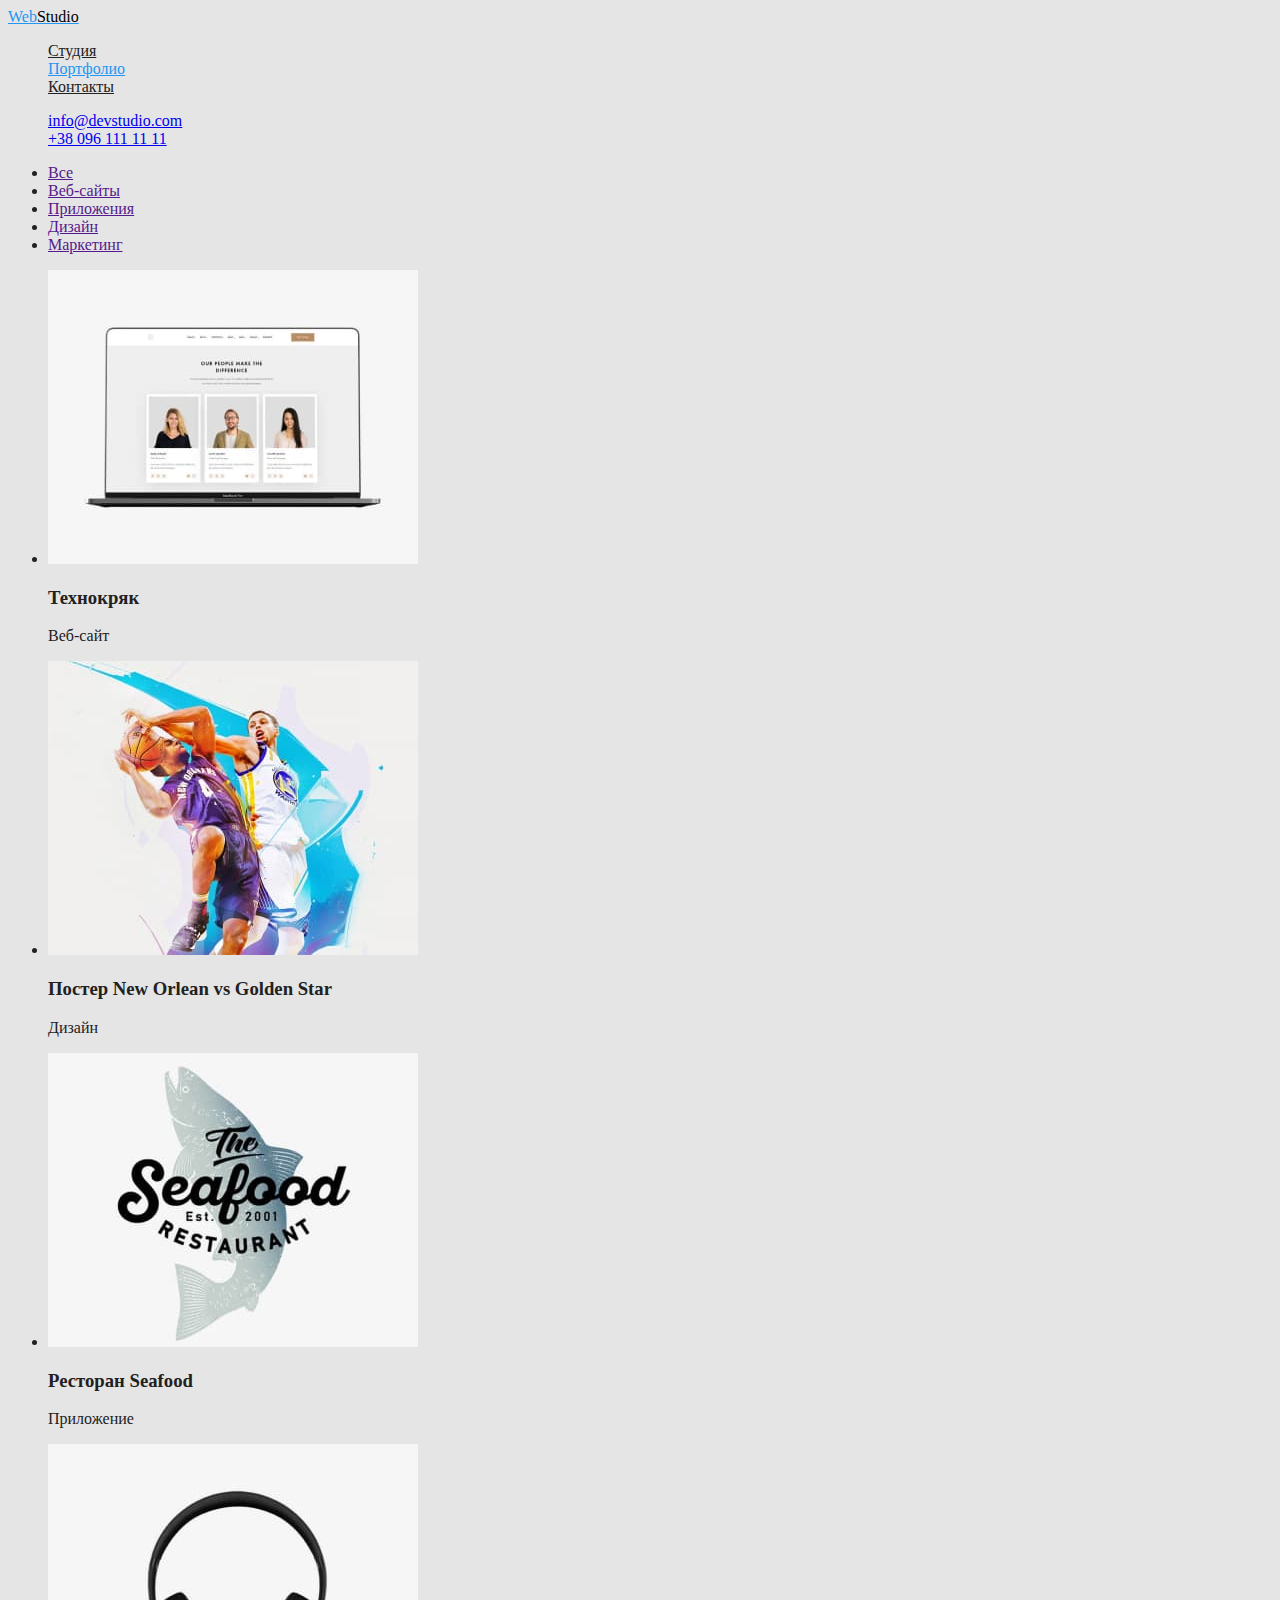
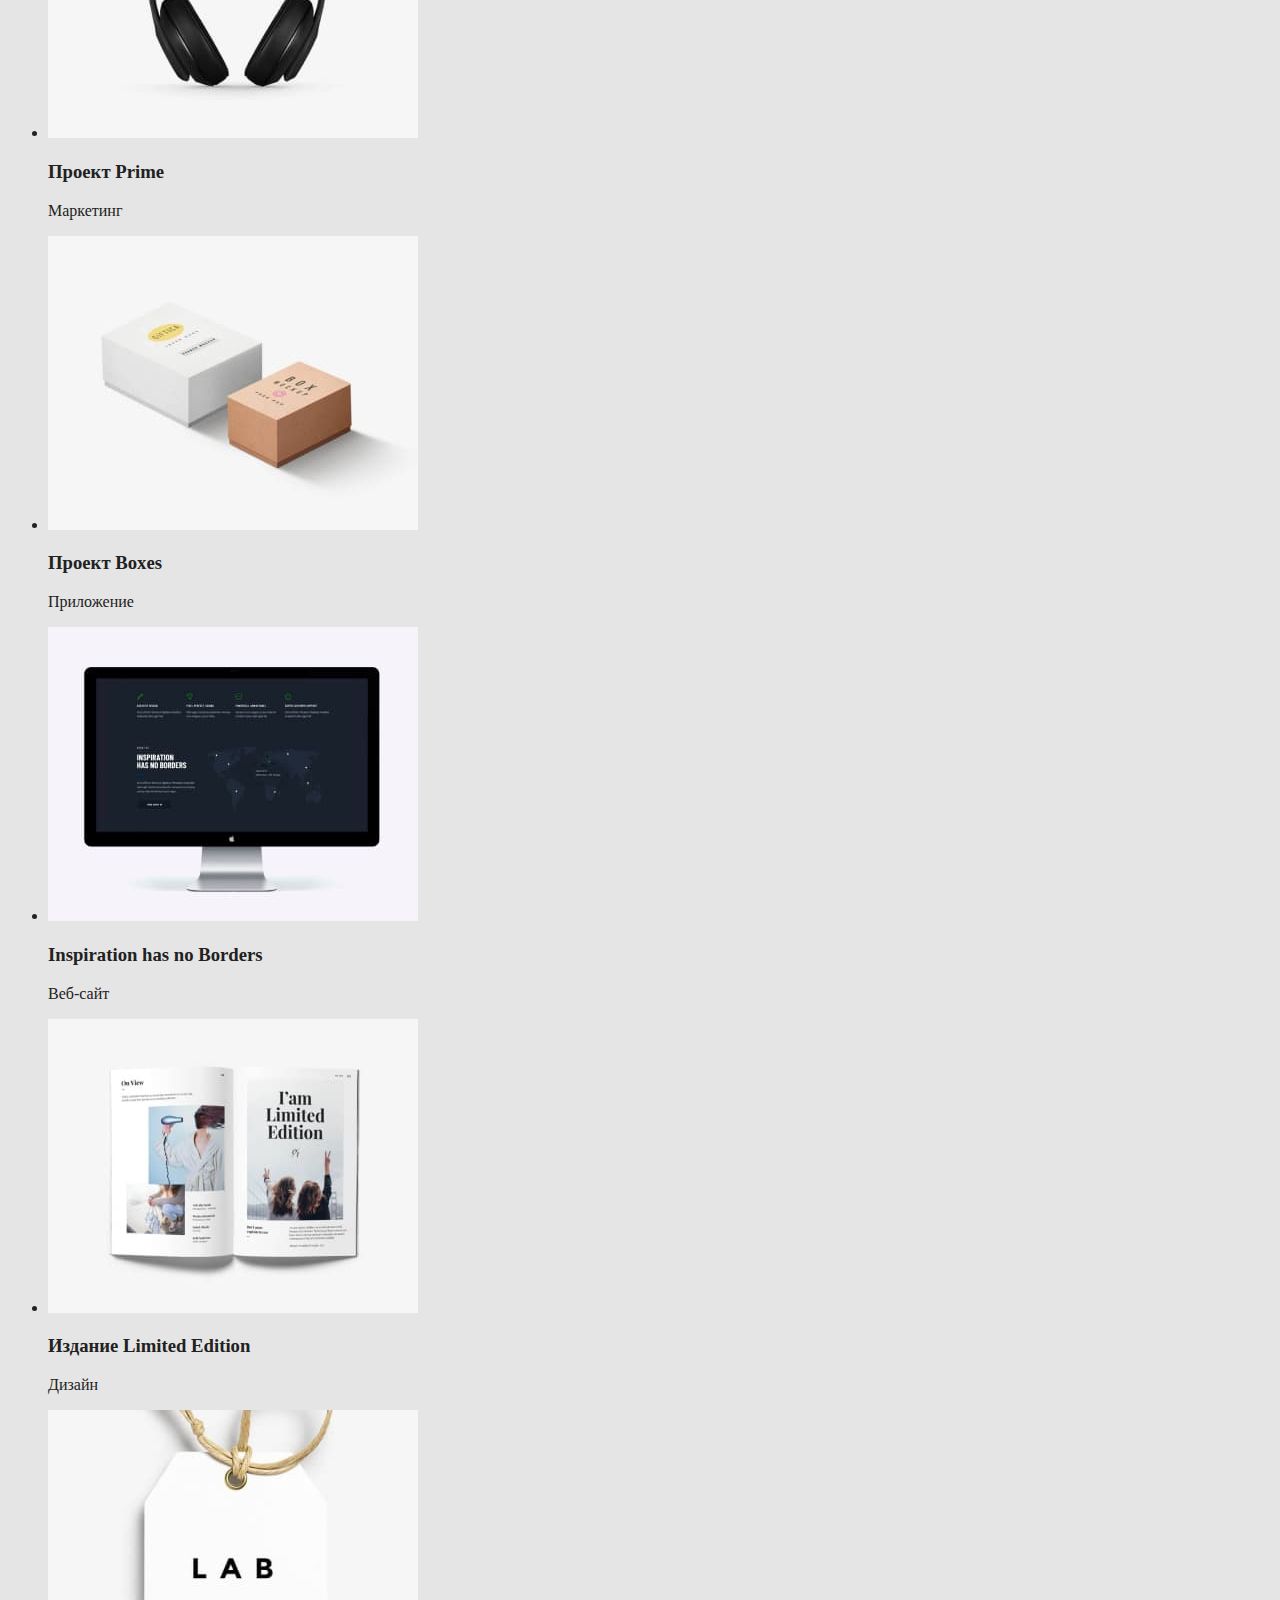
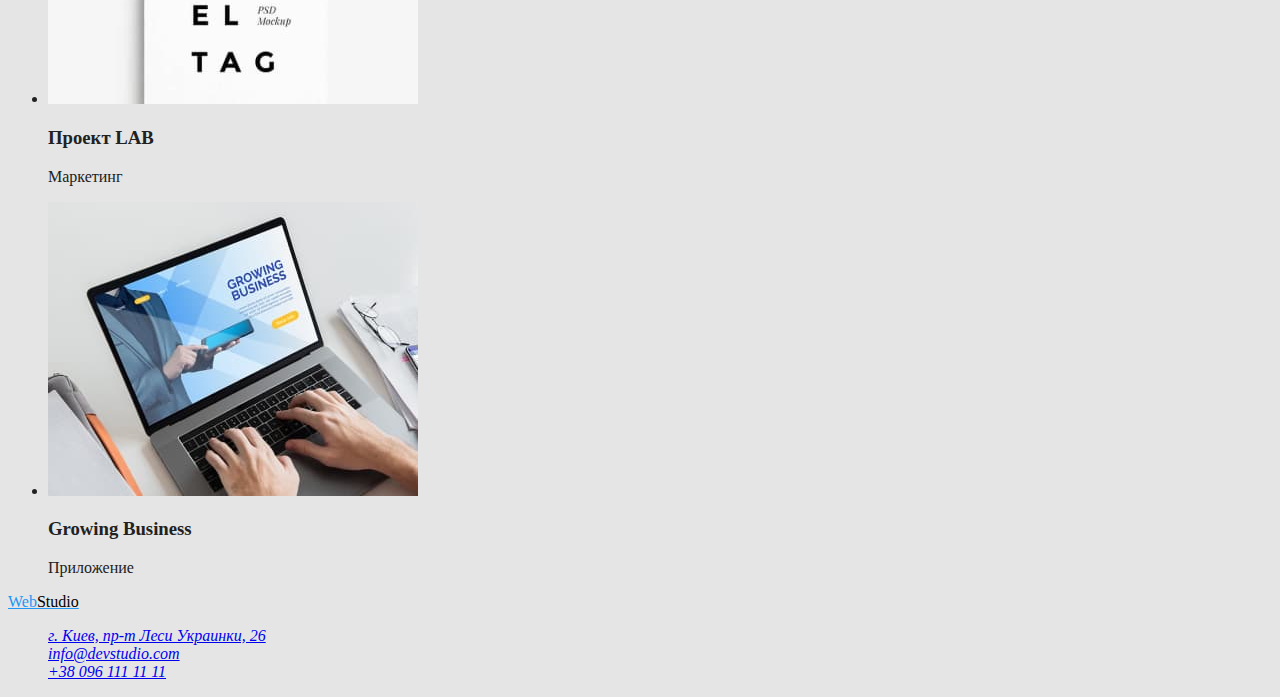
==== portfolio.html @ 85e76478 "Добавляет страницу портфолио и стили" ====
<!DOCTYPE html>
<html lang="ru">
<head>
    <meta charset="UTF-8">
    <meta http-equiv="X-UA-Compatible" content="IE=edge">
    <meta name="viewport" content="width=device-width, initial-scale=1.0">
    <title>Portfolio</title>
    <link rel="stylesheet" href="./css/styles.css">
</head>
<body>
    <!--header-->
    <header>
        <nav>
            <a class="logo" href="">Web<span class="logo-part">Studio</span></a>
            <ul class="site-nav list">
                <li><a href="./index.html" class="link">Студия</a></li>
                <li><a href="" class="link current">Портфолио</a></li>
                <li><a href="" class="link">Контакты</a></li>
            </ul>
        </nav>
        <ul class="auth-nav list">
            <li><a href="mailto:info@devstudio.com">info@devstudio.com</a></li>
            <li><a href="tel:+380961111111">+38 096 111 11 11</a></li>
        </ul>
    </header>
    <main>
<!-- filtres -->
<ul>
    <li><a href="">Все</a></li>
    <li><a href="">Веб-сайты</a></li>
    <li><a href="">Приложения</a></li>
    <li><a href="">Дизайн</a></li>
    <li><a href="">Маркетинг</a></li>
</ul>
<!-- Projects -->
<ul>
    <li>
        <img src="./images/texnokryak.jpg" alt="" width="370">
        <h3>Технокряк</h3>
        <p lang="en">Веб-сайт</p></li>
    <li>
        <img src="./images/poster_new_orlean.jpg" alt="" width="370">
        <h3>Постер New Orlean vs Golden Star</h3>
        <p lang="en">Дизайн</p>
    </li>
    <li>
        <img src="./images/restourant_seafood.jpg" alt="" width="370">
        <h3>Ресторан Seafood</h3>
        <p lang="en">Приложение</p>
    </li>
    <li>
        <img src="./images/prime.jpg" alt="" width="370">
        <h3>Проект Prime</h3>
        <p lang="en">Маркетинг</p>
    </li>
    <li>
        <img src="./images/boxes.jpg" alt="" width="370">
        <h3>Проект Boxes</h3>
        <p lang="en">Приложение</p>
    </li>
    <li>
        <img src="./images/Inspiration_has_no_borders.jpg" alt="" width="370">
        <h3>Inspiration has no Borders</h3>
        <p lang="en">Веб-сайт</p>
    </li>
    <li>
        <img src="./images/limited_edition.jpg" alt="" width="370">
        <h3>Издание Limited Edition</h3>
        <p lang="en">Дизайн</p>
    </li>
    <li>
        <img src="./images/lab.jpg" alt="" width="370">
        <h3>Проект LAB</h3>
        <p lang="en">Маркетинг</p>
    </li>
    <li>
        <img src="./images/growing_business.jpg" alt="" width="370">
        <h3>Growing Business</h3>
        <p lang="en">Приложение</p>
    </li>
</ul>
    </main>
    <!--footer-->
    <footer>
        <a class="logo" href="">Web<span class="logo-part">Studio</span></a>
        <address>
            <ul class="list">
                <li><a
                        href="https://www.google.com/maps/d/u/0/viewer?msa=0&mid=10uSM3H-mIU3GznYo2szRIEphczw&ll=50.42732700000004%2C30.538092&z=17">г.
                        Киев, пр-т Леси Украинки, 26</a></li>
                <li><a href="mailto:info@devstudio.com">info@devstudio.com</a></li>
                <li><a href="tel:+380961111111">+38 096 111 11 11</a></li>
            </ul>
        </address>
    </footer>
</body>
</html>
---- css/styles.css ----
:root {
  --primary-text-color: #212121;
  --title-text-color: #757575;
  --accent-color: #2196f3;
}
body {
  background-color: #e5e5e5;
  color: #212121;
}
.list {
  list-style: none;
}
/* header*/
.logo {
  color: var(--accent-color);
}
.logo-part {
  color: #000000;
}
.site-nav .link {
  color: #212121;
}
.site-nav .link:hover,
.site-nav .link:focus {
  color: var(--accent-color);
}
.site-nav .link.current {
  color: var(--accent-color);
}
.auth-nav {
  color: #757575;
}
/* hero */
.hero {
  background: #2f303a;
}
.hero-title {
  color: #ffffff;
}
/* Section */
.section-title {
  color: #212121;
}
/* features */
.features .title {
  color: #212121;
}
/* what are we doing */

/* our team */

/* footer */
.logo {
  color: var(--accent-color);
}
.logo-part {
  color: #000000;
}

background-color: #2f303a;

color: #f5f4fa;

background: #ffffff;
background: #757575;
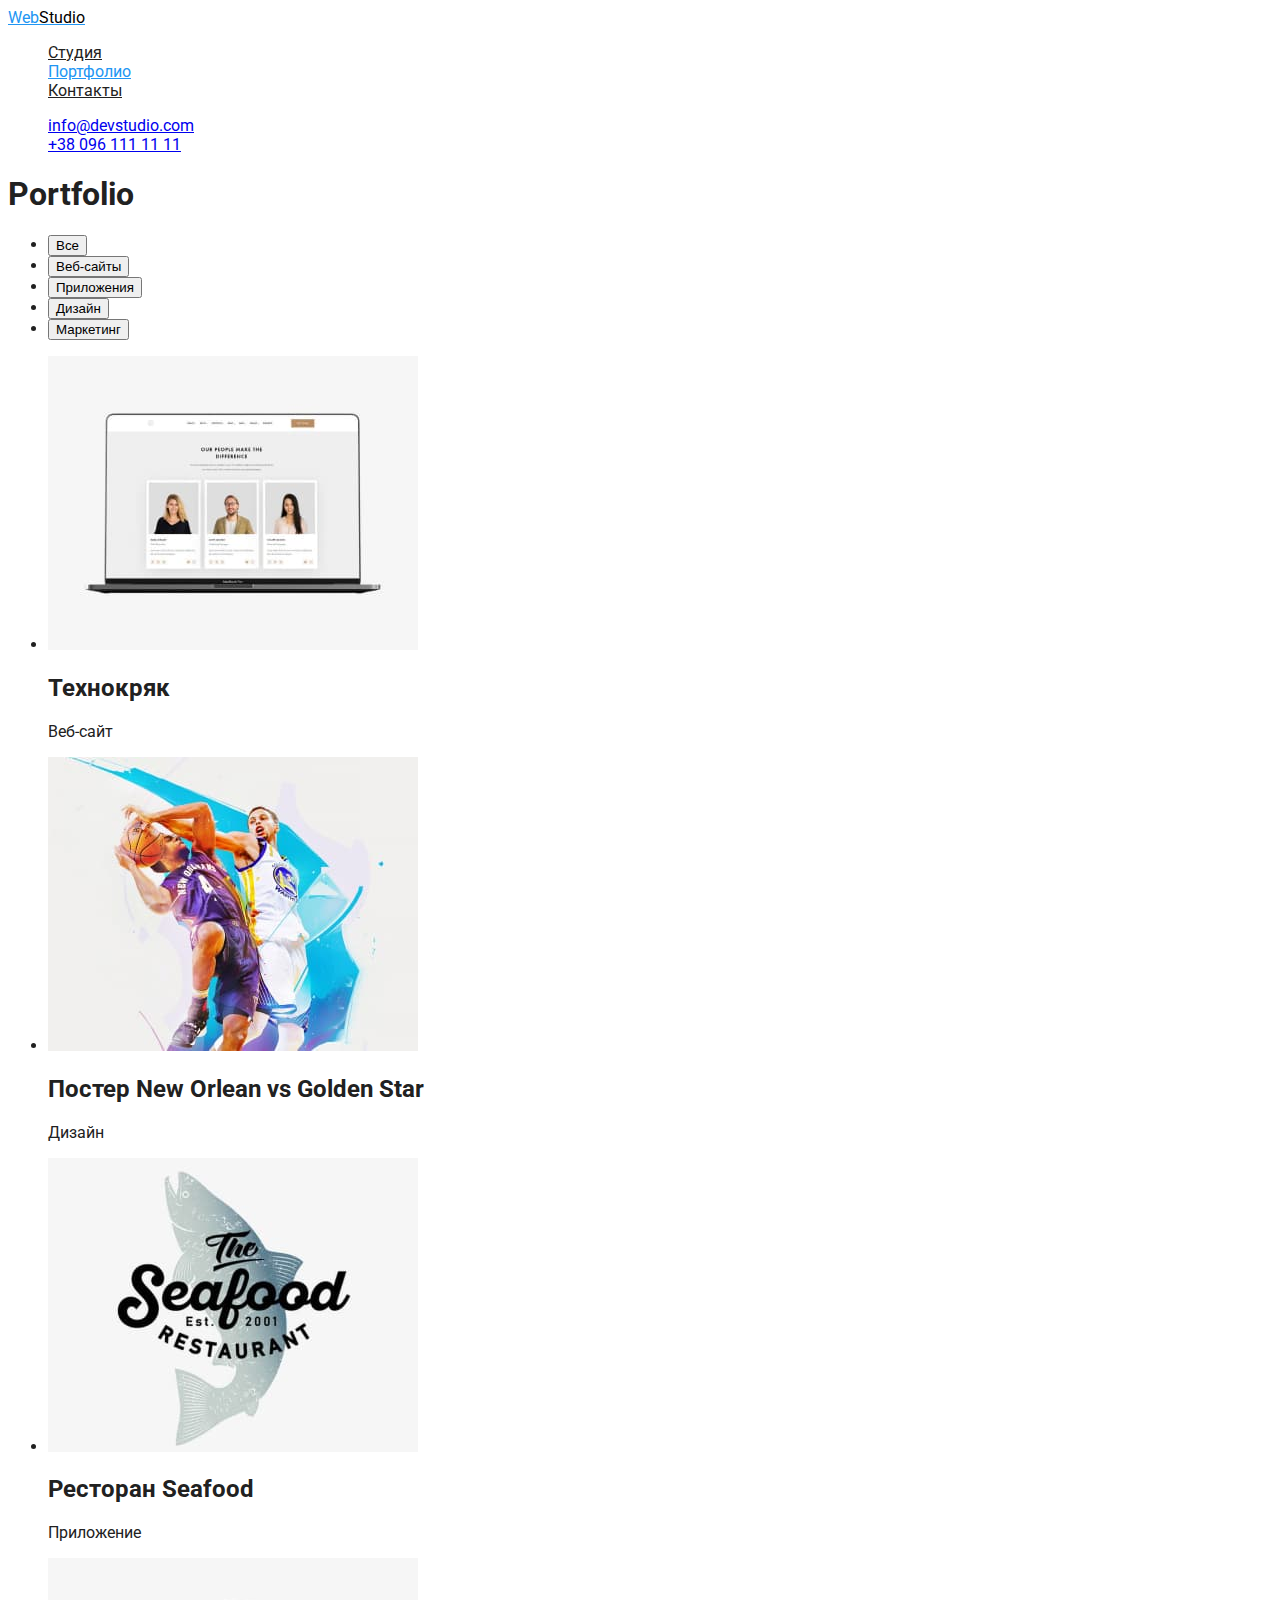
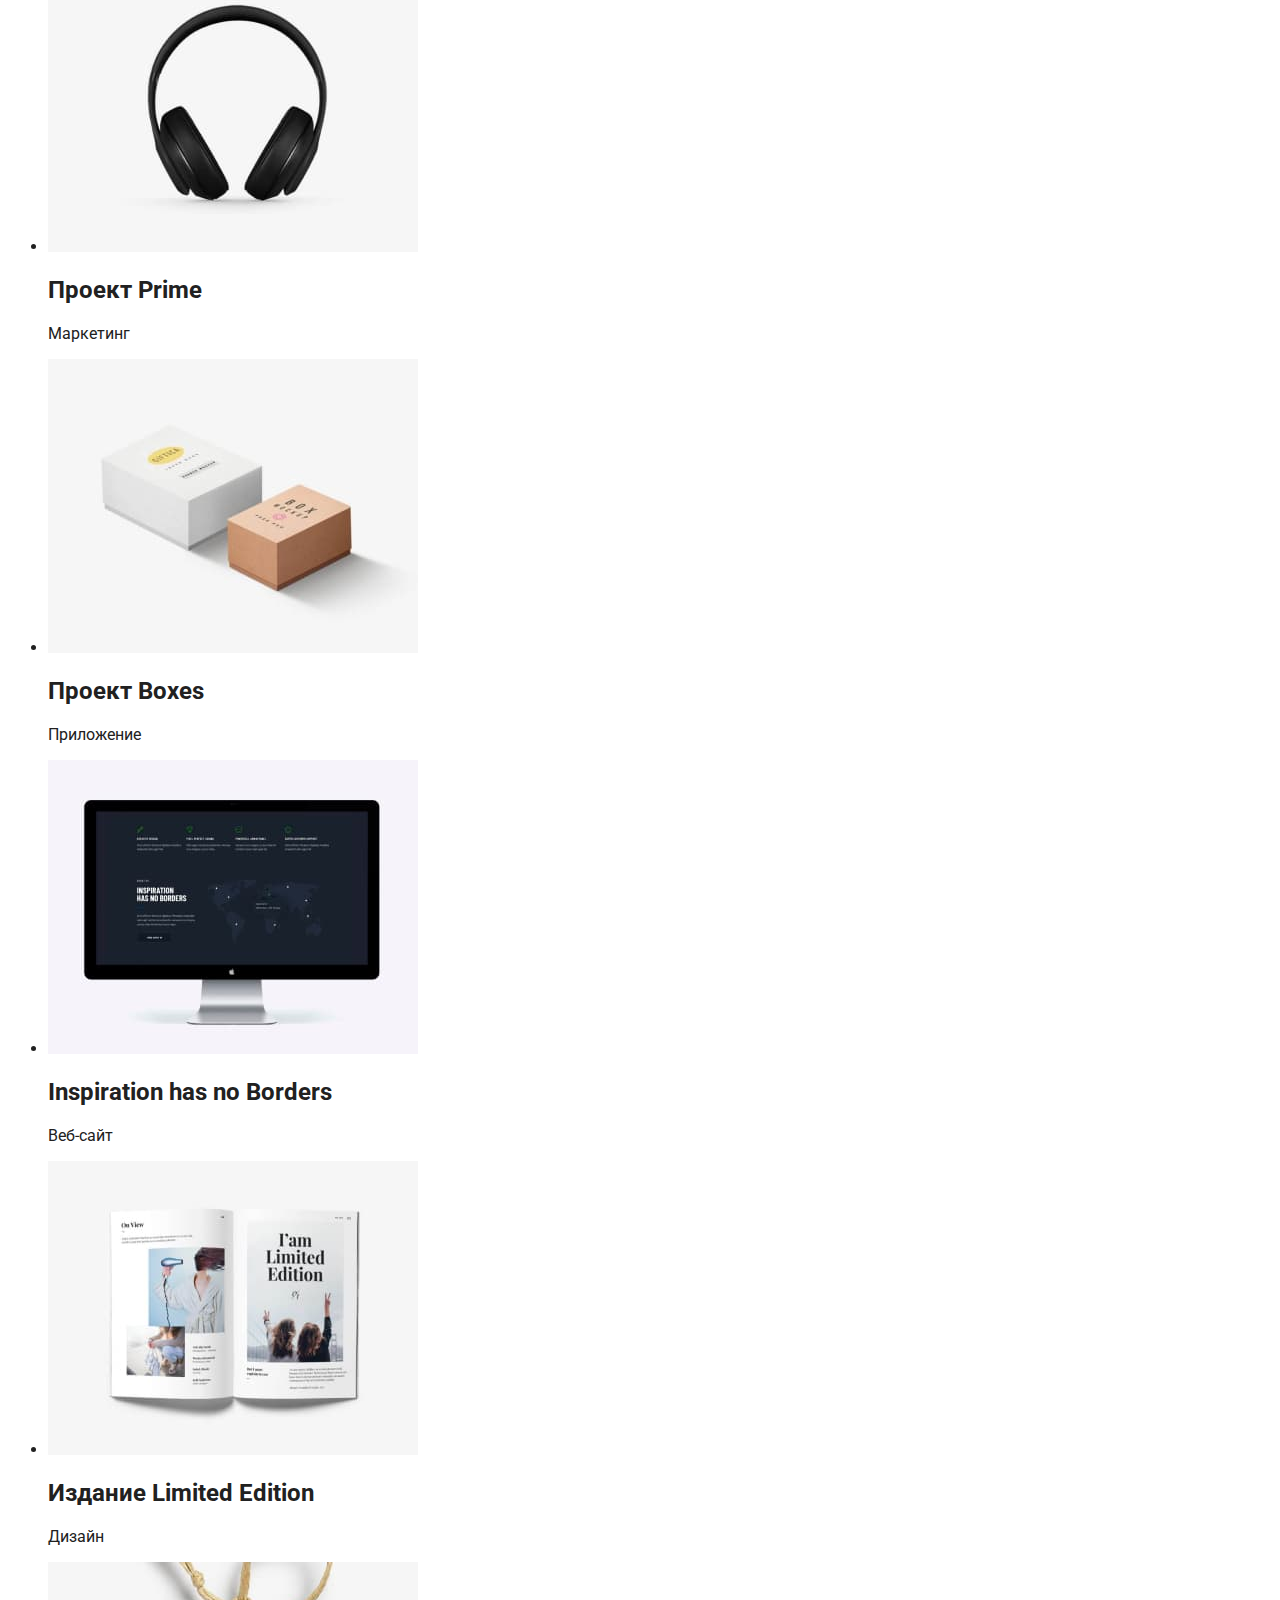
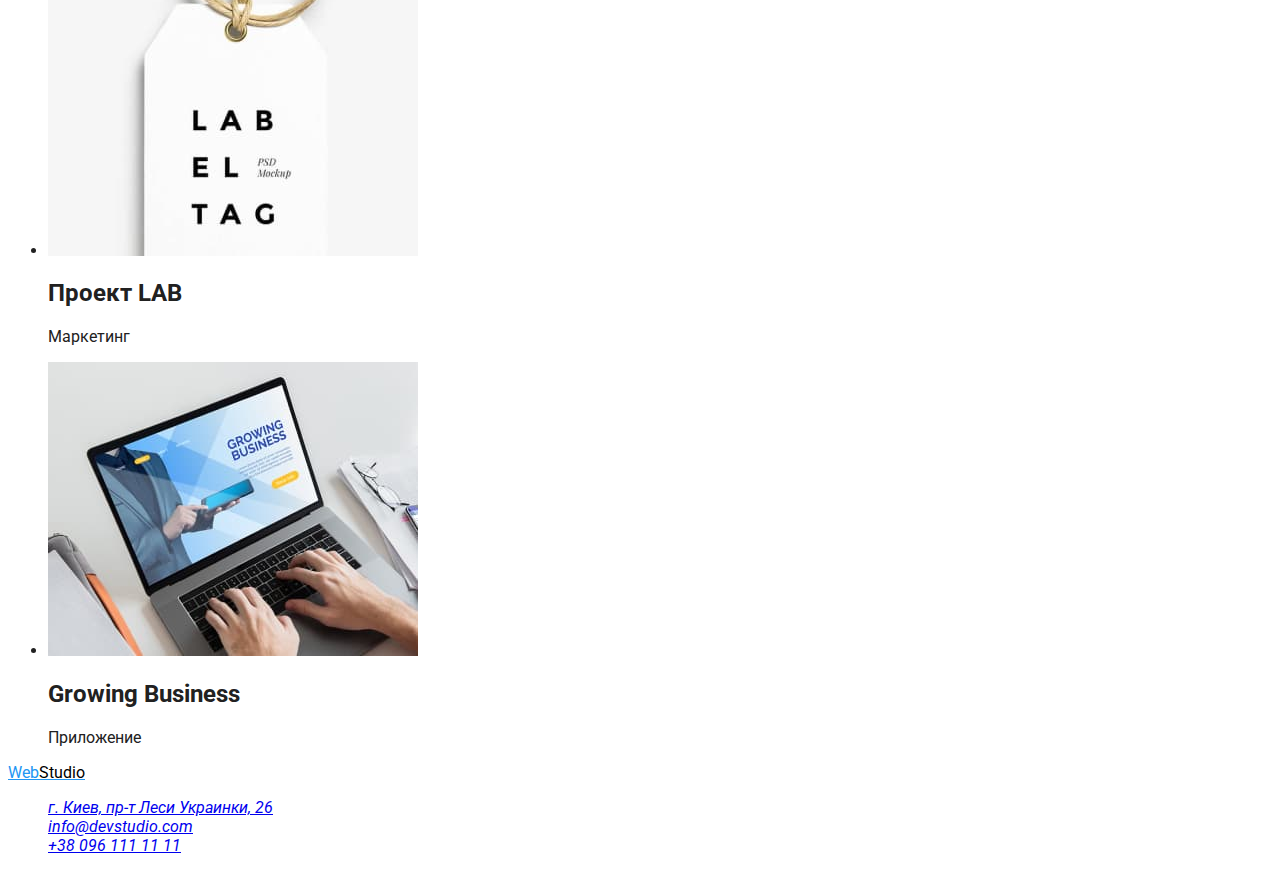
==== commit 661592e1: "добавлены шрифты" ====
--- a/portfolio.html
+++ b/portfolio.html
@@ -5,6 +5,10 @@
     <meta http-equiv="X-UA-Compatible" content="IE=edge">
     <meta name="viewport" content="width=device-width, initial-scale=1.0">
     <title>Portfolio</title>
+    <link rel="preconnect" href="https://fonts.googleapis.com">
+    <link rel="preconnect" href="https://fonts.gstatic.com" crossorigin>
+    <link href="https://fonts.googleapis.com/css2?family=Raleway:wght@700&family=Roboto:wght@400;500;700;900&display=swap"
+        rel="stylesheet">
     <link rel="stylesheet" href="./css/styles.css">
 </head>
 <body>
@@ -24,59 +28,60 @@
         </ul>
     </header>
     <main>
+        <h1>Portfolio</h1>
 <!-- filtres -->
 <ul>
-    <li><a href="">Все</a></li>
-    <li><a href="">Веб-сайты</a></li>
-    <li><a href="">Приложения</a></li>
-    <li><a href="">Дизайн</a></li>
-    <li><a href="">Маркетинг</a></li>
+    <li><button type="button">Все</button></li>
+    <li><button type="button">Веб-сайты</button></li>
+    <li><button type="button">Приложения</button></li>
+    <li><button type="button">Дизайн</button></li>
+    <li><button type="button">Маркетинг</button></li>
 </ul>
 <!-- Projects -->
 <ul>
     <li>
-        <img src="./images/texnokryak.jpg" alt="" width="370">
-        <h3>Технокряк</h3>
-        <p lang="en">Веб-сайт</p></li>
+        <a><img src="./images/texnokryak.jpg" alt="" width="370">
+        <h2>Технокряк</h2>
+        <p>Веб-сайт</p></a></li>
     <li>
-        <img src="./images/poster_new_orlean.jpg" alt="" width="370">
-        <h3>Постер New Orlean vs Golden Star</h3>
-        <p lang="en">Дизайн</p>
+        <a><img src="./images/poster_new_orlean.jpg" alt="" width="370">
+        <h2>Постер <lang="en">New Orlean vs Golden Star</lang> </h2>
+        <p>Дизайн</p></a>
     </li>
     <li>
-        <img src="./images/restourant_seafood.jpg" alt="" width="370">
-        <h3>Ресторан Seafood</h3>
-        <p lang="en">Приложение</p>
+        <a><img src="./images/restourant_seafood.jpg" alt="" width="370">
+        <h2>Ресторан <lang="en">Seafood</lang> </h2>
+        <p>Приложение</p></a>
     </li>
     <li>
-        <img src="./images/prime.jpg" alt="" width="370">
-        <h3>Проект Prime</h3>
-        <p lang="en">Маркетинг</p>
+        <a><img src="./images/prime.jpg" alt="" width="370">
+        <h2>Проект <lang="en">Prime</lang></h2>
+        <p>Маркетинг</p></a>
     </li>
     <li>
-        <img src="./images/boxes.jpg" alt="" width="370">
-        <h3>Проект Boxes</h3>
-        <p lang="en">Приложение</p>
+        <a><img src="./images/boxes.jpg" alt="" width="370">
+        <h2>Проект <lang="en">Boxes</lang></h2>
+        <p>Приложение</p></a>
     </li>
     <li>
-        <img src="./images/Inspiration_has_no_borders.jpg" alt="" width="370">
-        <h3>Inspiration has no Borders</h3>
-        <p lang="en">Веб-сайт</p>
+        <a><img src="./images/Inspiration_has_no_borders.jpg" alt="" width="370">
+        <h2 lang="en">Inspiration has no Borders</h2>
+        <p>Веб-сайт</p></a>
     </li>
     <li>
-        <img src="./images/limited_edition.jpg" alt="" width="370">
-        <h3>Издание Limited Edition</h3>
-        <p lang="en">Дизайн</p>
+        <a><img src="./images/limited_edition.jpg" alt="" width="370">
+        <h2>Издание <lang="en">Limited Edition</lang></h2>
+        <p>Дизайн</p></a>
     </li>
     <li>
-        <img src="./images/lab.jpg" alt="" width="370">
-        <h3>Проект LAB</h3>
-        <p lang="en">Маркетинг</p>
+        <a><img src="./images/lab.jpg" alt="" width="370">
+        <h2>Проект <lang="en">LAB</lang></h2>
+        <p>Маркетинг</p></a>
     </li>
     <li>
-        <img src="./images/growing_business.jpg" alt="" width="370">
-        <h3>Growing Business</h3>
-        <p lang="en">Приложение</p>
+        <a><img src="./images/growing_business.jpg" alt="" width="370">
+        <h2 lang="en">Growing Business</h2>
+        <p>Приложение</p></a>
     </li>
 </ul>
     </main>
--- a/css/styles.css
+++ b/css/styles.css
@@ -4,7 +4,8 @@
   --accent-color: #2196f3;
 }
 body {
-  background-color: #e5e5e5;
+  font-family: -apple-system, BlinkMacSystemFont, "Segoe UI", Roboto, Oxygen,
+    Ubuntu, Cantarell, "Open Sans", "Helvetica Neue", sans-serif;
   color: #212121;
 }
 .list {
@@ -32,18 +33,20 @@
 }
 /* hero */
 .hero {
-  background: #2f303a;
+  background-color: #2f303a;
 }
 .hero-title {
   color: #ffffff;
 }
+.button {
+}
 /* Section */
 .section-title {
-  color: #212121;
+  color: ;
 }
 /* features */
 .features .title {
-  color: #212121;
+  color: ;
 }
 /* what are we doing */
 
@@ -56,10 +59,3 @@
 .logo-part {
   color: #000000;
 }
-
-background-color: #2f303a;
-
-color: #f5f4fa;
-
-background: #ffffff;
-background: #757575;
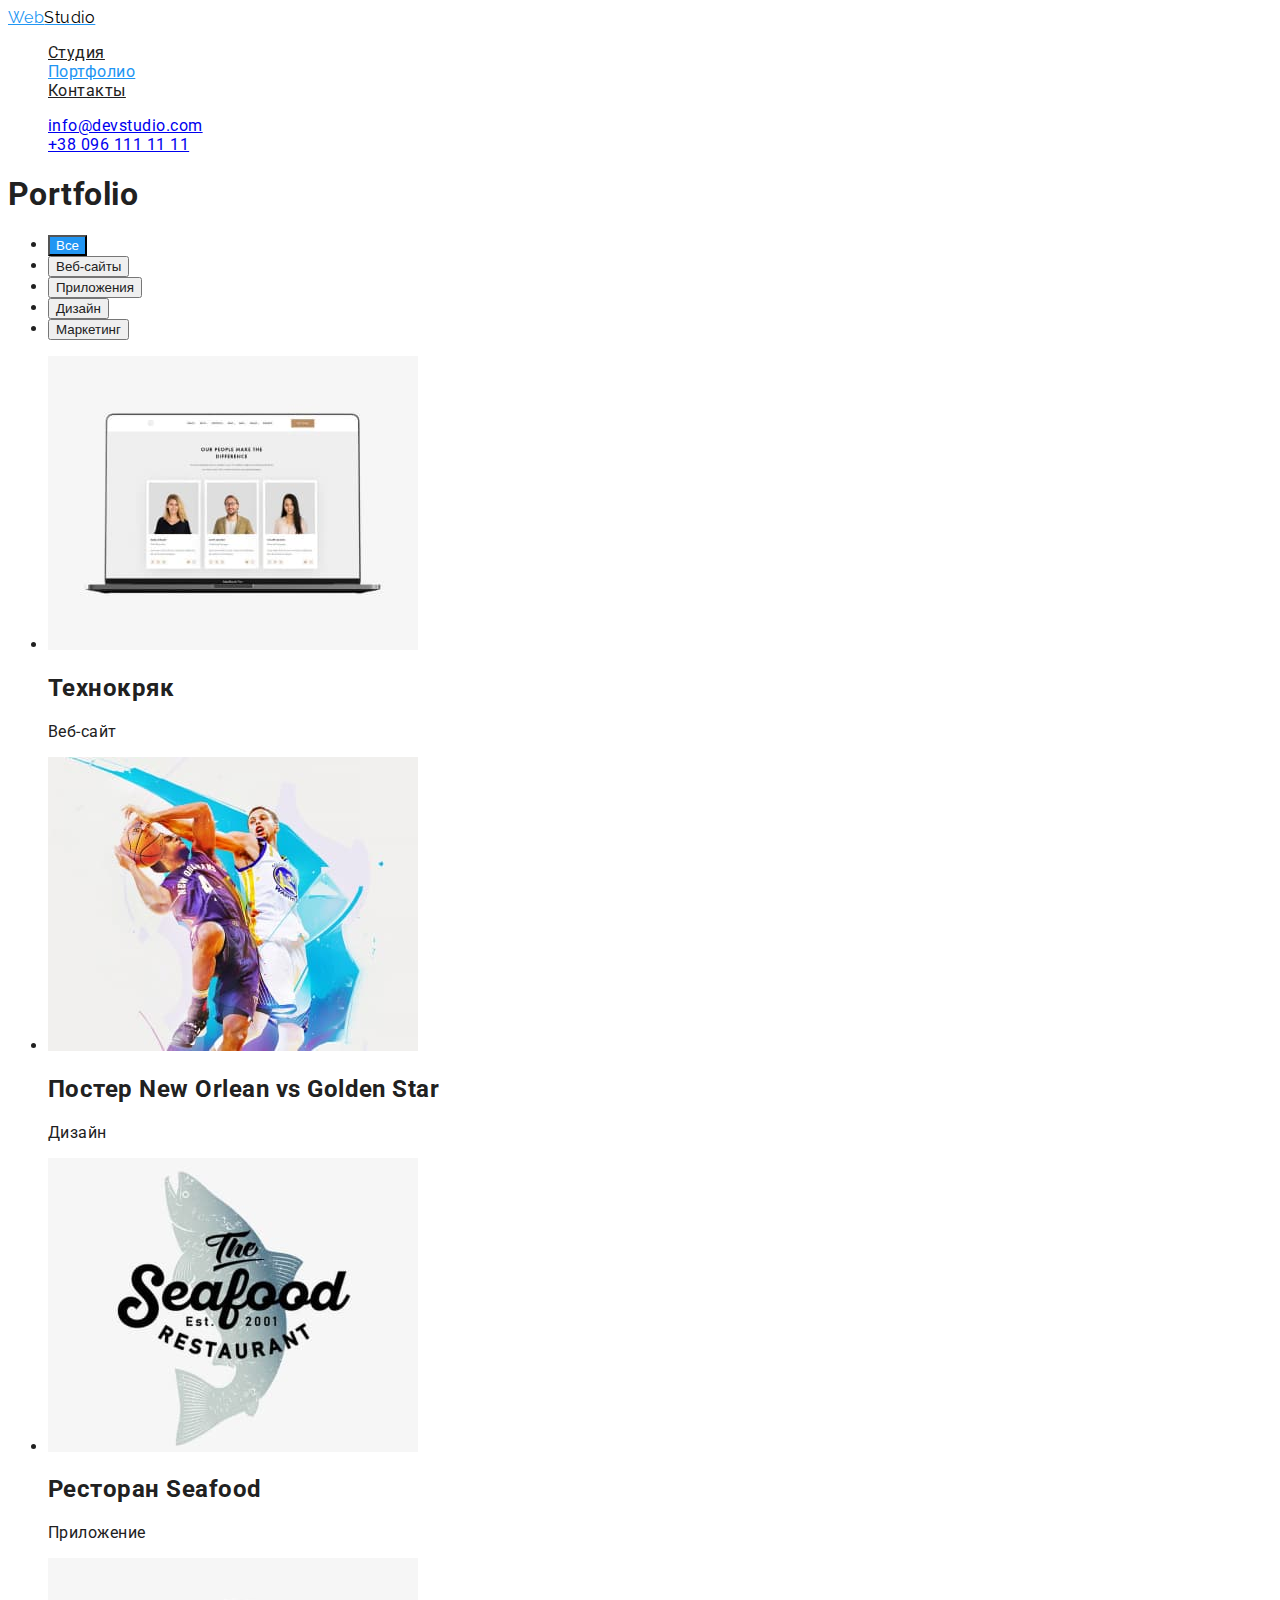
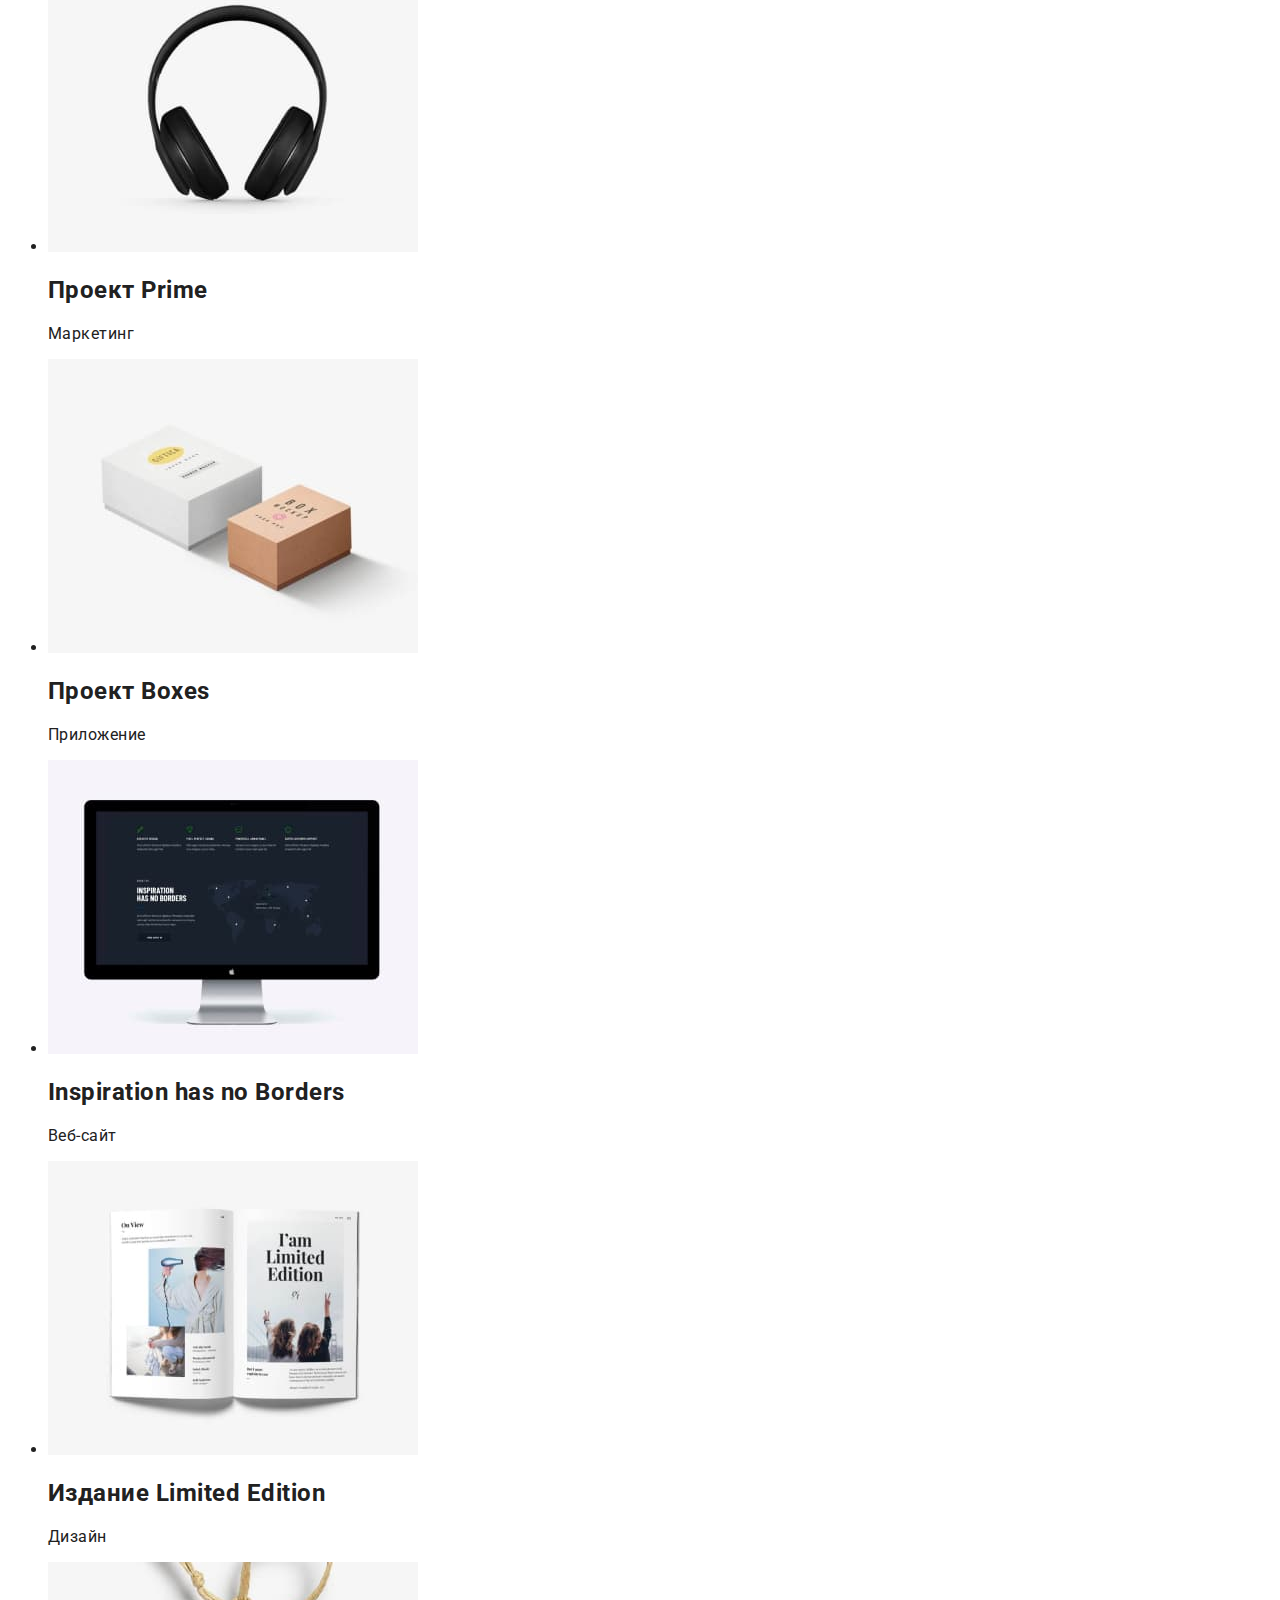
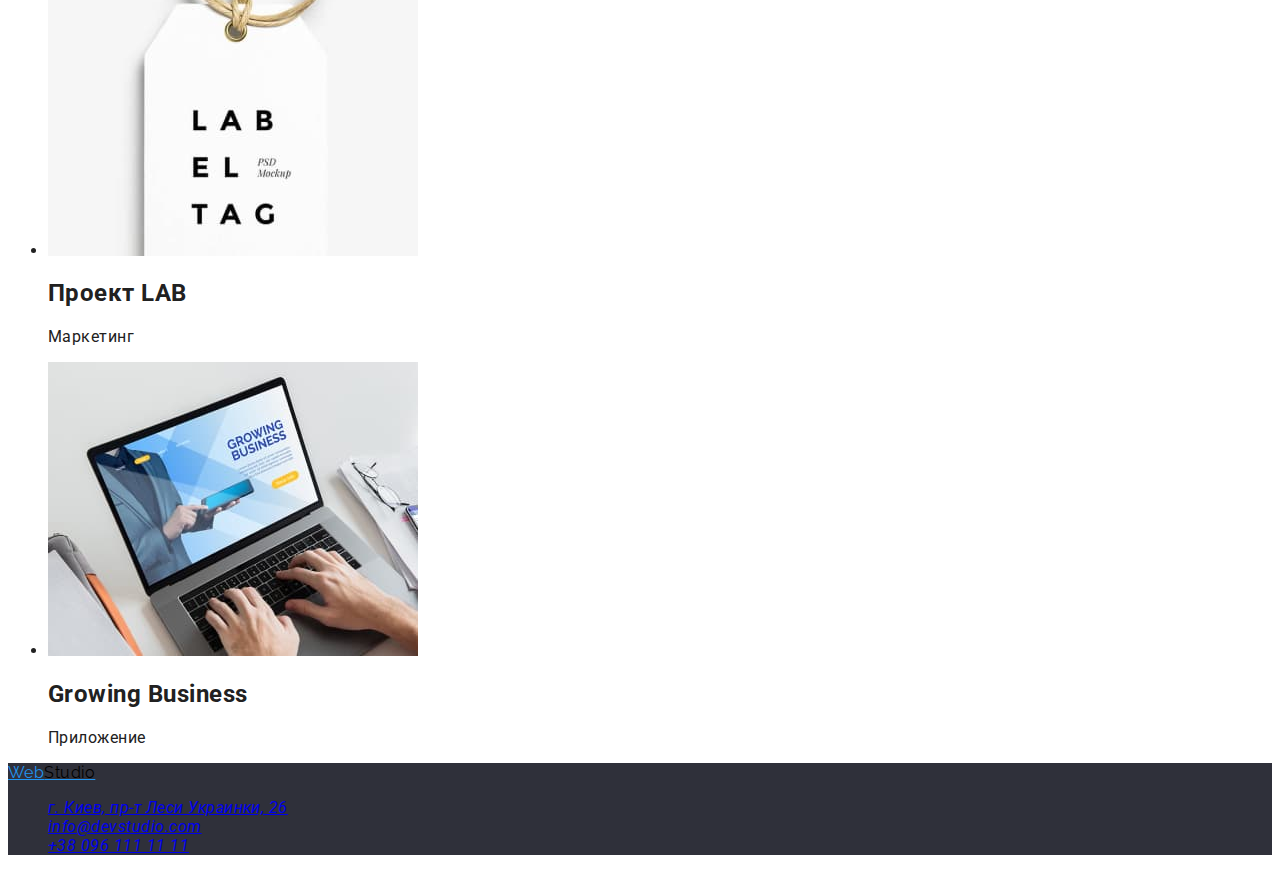
==== commit 16da0e23: "добавляет цвет и шрифты" ====
--- a/portfolio.html
+++ b/portfolio.html
@@ -31,11 +31,11 @@
         <h1>Portfolio</h1>
 <!-- filtres -->
 <ul>
-    <li><button type="button">Все</button></li>
-    <li><button type="button">Веб-сайты</button></li>
-    <li><button type="button">Приложения</button></li>
-    <li><button type="button">Дизайн</button></li>
-    <li><button type="button">Маркетинг</button></li>
+    <li><button type="button" class="button-primary">Все</button></li>
+    <li><button type="button" class="button-secondary">Веб-сайты</button></li>
+    <li><button type="button" class="button-secondary">Приложения</button></li>
+    <li><button type="button" class="button-secondary">Дизайн</button></li>
+    <li><button type="button" class="button-secondary">Маркетинг</button></li>
 </ul>
 <!-- Projects -->
 <ul>
--- a/css/styles.css
+++ b/css/styles.css
@@ -1,12 +1,13 @@
 :root {
-  --primary-text-color: #212121;
+  --bcg-color: #ffffff;
   --title-text-color: #757575;
   --accent-color: #2196f3;
+  --primary-text-color: #212121;
 }
 body {
-  font-family: -apple-system, BlinkMacSystemFont, "Segoe UI", Roboto, Oxygen,
-    Ubuntu, Cantarell, "Open Sans", "Helvetica Neue", sans-serif;
-  color: #212121;
+  font-family: Roboto, sans-serif;
+  color: var(--primary-text-color);
+  letter-spacing: 0.03em;
 }
 .list {
   list-style: none;
@@ -14,12 +15,14 @@
 /* header*/
 .logo {
   color: var(--accent-color);
+  font-family: Raleway, sans-serif;
 }
 .logo-part {
   color: #000000;
+  font-family: Raleway, sans-serif;
 }
 .site-nav .link {
-  color: #212121;
+  color: var(--primary-text-color);
 }
 .site-nav .link:hover,
 .site-nav .link:focus {
@@ -28,8 +31,12 @@
 .site-nav .link.current {
   color: var(--accent-color);
 }
-.auth-nav {
+.contacts a {
   color: #757575;
+}
+.contacts a:hover,
+.contacts a:focus {
+  color: var(--accent-color);
 }
 /* hero */
 .hero {
@@ -38,7 +45,14 @@
 .hero-title {
   color: #ffffff;
 }
-.button {
+.button-primary {
+  color: var(--bcg-color);
+  background-color: var(--accent-color);
+  cursor: pointer;
+}
+.button-secondary {
+  color: #212121;
+  cursor: pointer;
 }
 /* Section */
 .section-title {
@@ -53,9 +67,6 @@
 /* our team */
 
 /* footer */
-.logo {
-  color: var(--accent-color);
+footer {
+  background-color: #2f303a;
 }
-.logo-part {
-  color: #000000;
-}
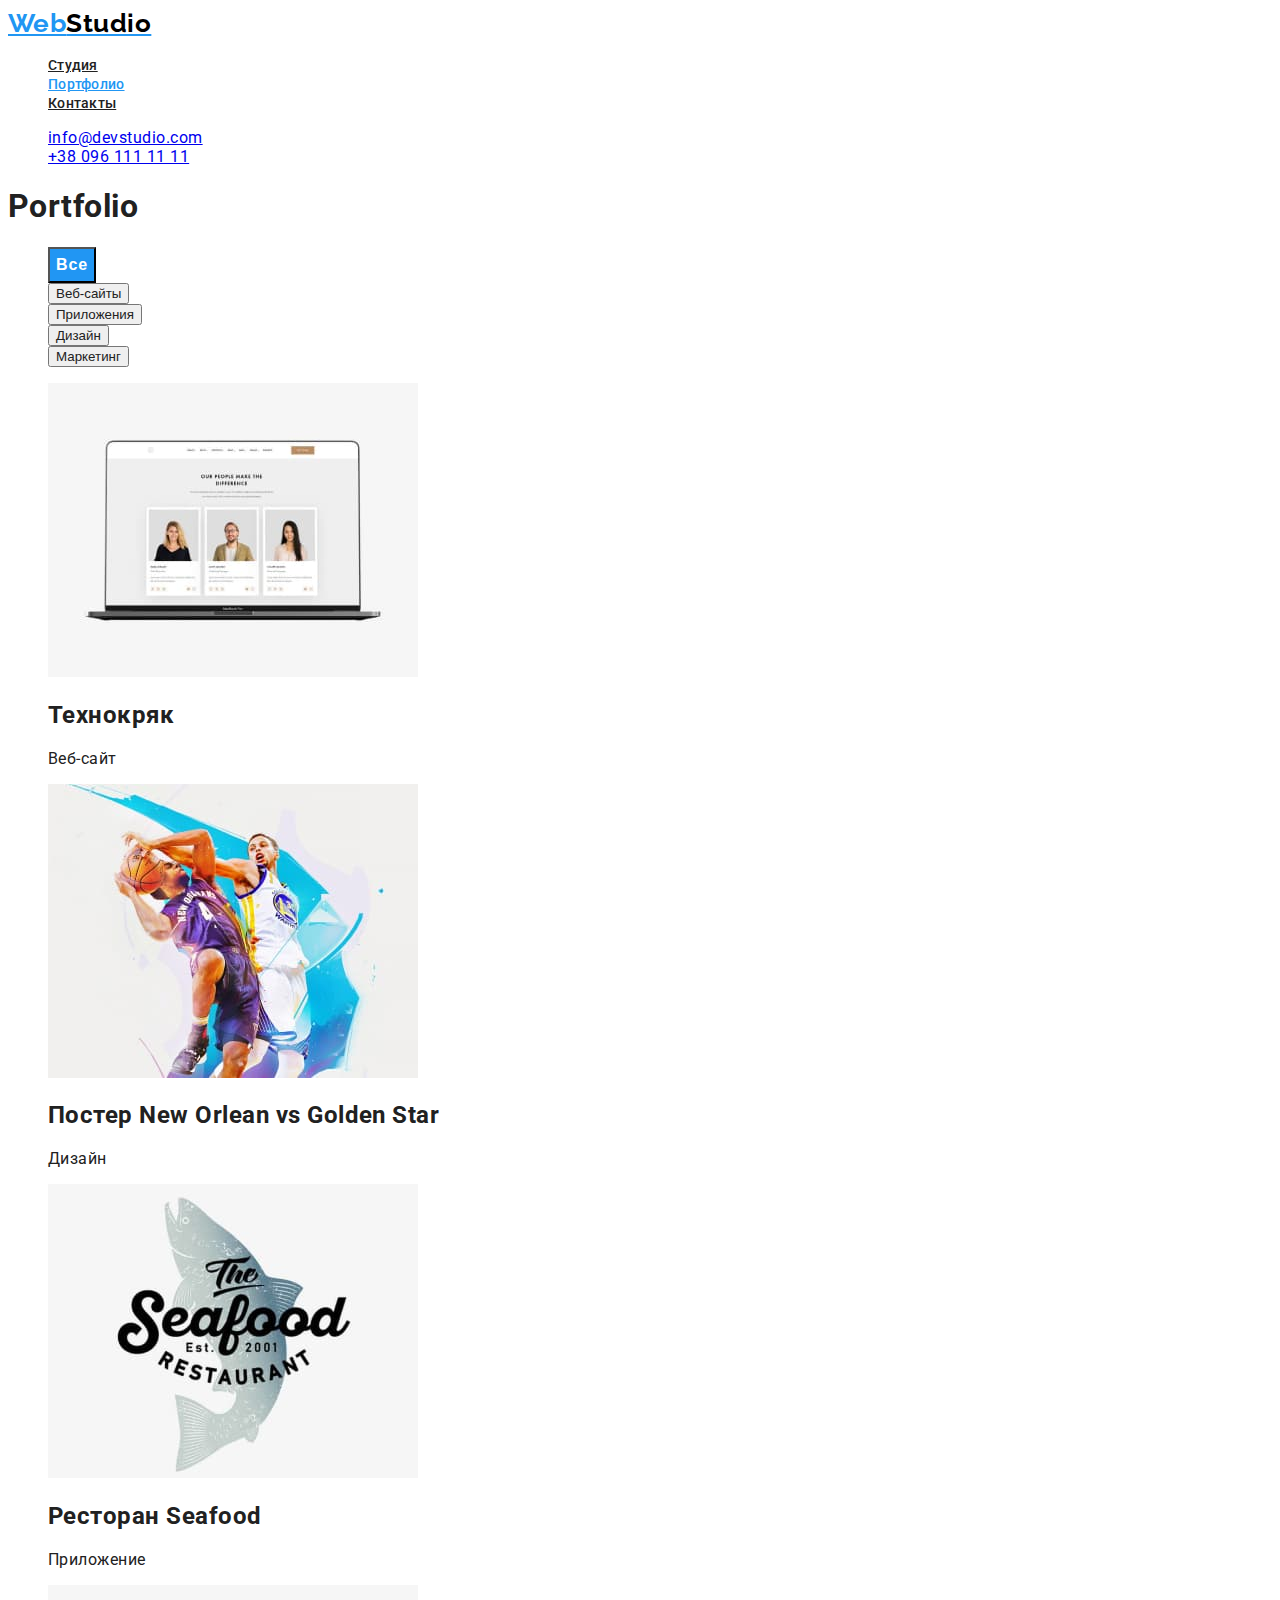
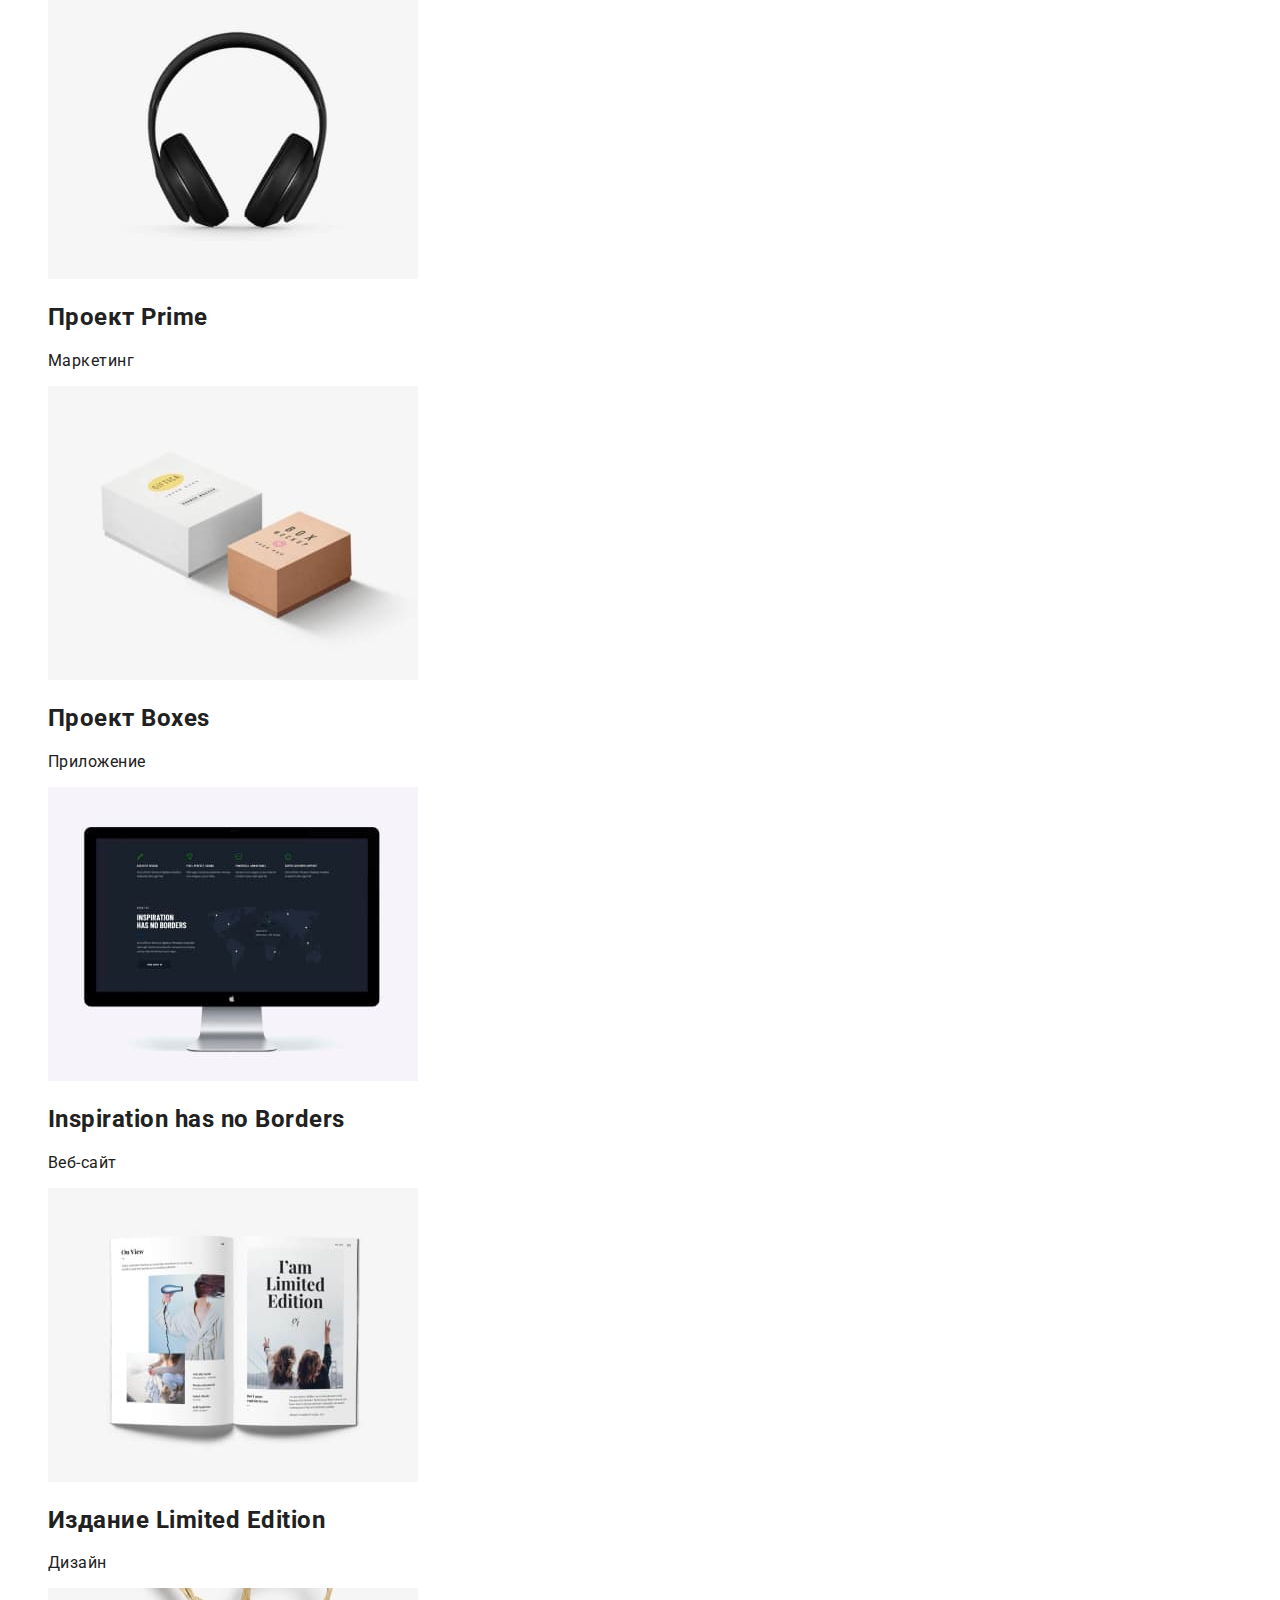
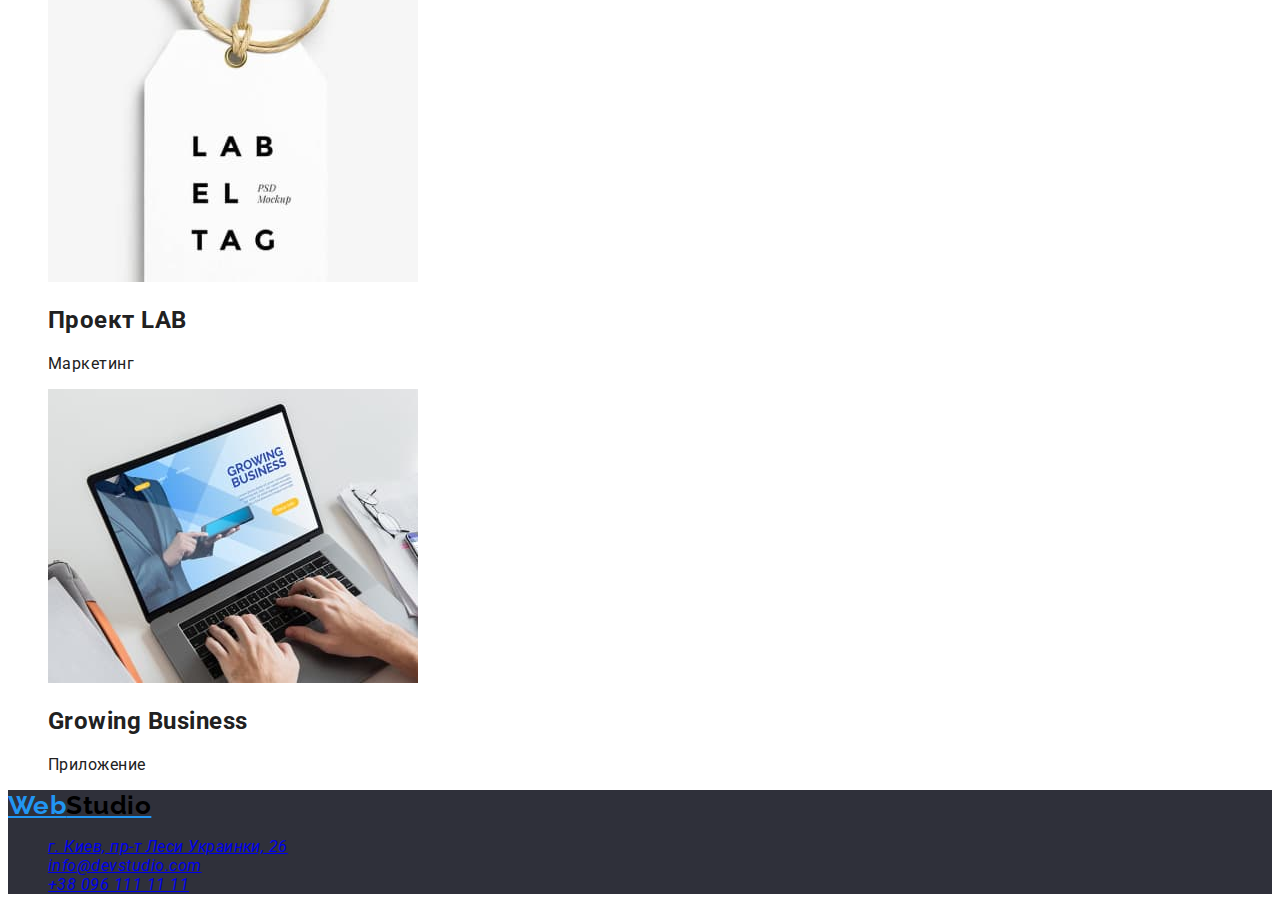
==== commit 2ddbfbca: "добавляет стили ч.2" ====
--- a/portfolio.html
+++ b/portfolio.html
@@ -30,7 +30,7 @@
     <main>
         <h1>Portfolio</h1>
 <!-- filtres -->
-<ul>
+<ul class="list">
     <li><button type="button" class="button-primary">Все</button></li>
     <li><button type="button" class="button-secondary">Веб-сайты</button></li>
     <li><button type="button" class="button-secondary">Приложения</button></li>
@@ -38,7 +38,7 @@
     <li><button type="button" class="button-secondary">Маркетинг</button></li>
 </ul>
 <!-- Projects -->
-<ul>
+<ul class="list">
     <li>
         <a><img src="./images/texnokryak.jpg" alt="" width="370">
         <h2>Технокряк</h2>
--- a/css/styles.css
+++ b/css/styles.css
@@ -16,6 +16,9 @@
 .logo {
   color: var(--accent-color);
   font-family: Raleway, sans-serif;
+  font-weight: bold;
+  font-size: 26px;
+  line-height: 1.19;
 }
 .logo-part {
   color: #000000;
@@ -23,6 +26,10 @@
 }
 .site-nav .link {
   color: var(--primary-text-color);
+  font-weight: 500;
+  font-size: 14px;
+  line-height: 1.14;
+  letter-spacing: 0.02em;
 }
 .site-nav .link:hover,
 .site-nav .link:focus {
@@ -33,6 +40,10 @@
 }
 .contacts a {
   color: #757575;
+  font-weight: 500;
+  font-size: 14px;
+  line-height: 1.14;
+  letter-spacing: 0.02em;
 }
 .contacts a:hover,
 .contacts a:focus {
@@ -44,11 +55,24 @@
 }
 .hero-title {
   color: #ffffff;
+  font-weight: 900;
+  font-size: 44px;
+  line-height: 1.36;
+  text-align: center;
+  letter-spacing: 0.06em;
+  text-transform: uppercase;
 }
 .button-primary {
   color: var(--bcg-color);
   background-color: var(--accent-color);
   cursor: pointer;
+  font-weight: bold;
+  font-size: 16px;
+  line-height: 1.87;
+  display: flex;
+  align-items: center;
+  text-align: center;
+  letter-spacing: 0.06em;
 }
 .button-secondary {
   color: #212121;
@@ -56,11 +80,13 @@
 }
 /* Section */
 .section-title {
-  color: ;
+  font-weight: bold;
+  font-size: 14px;
+  line-height: 1.14;
+  text-transform: uppercase;
 }
 /* features */
 .features .title {
-  color: ;
 }
 /* what are we doing */
 
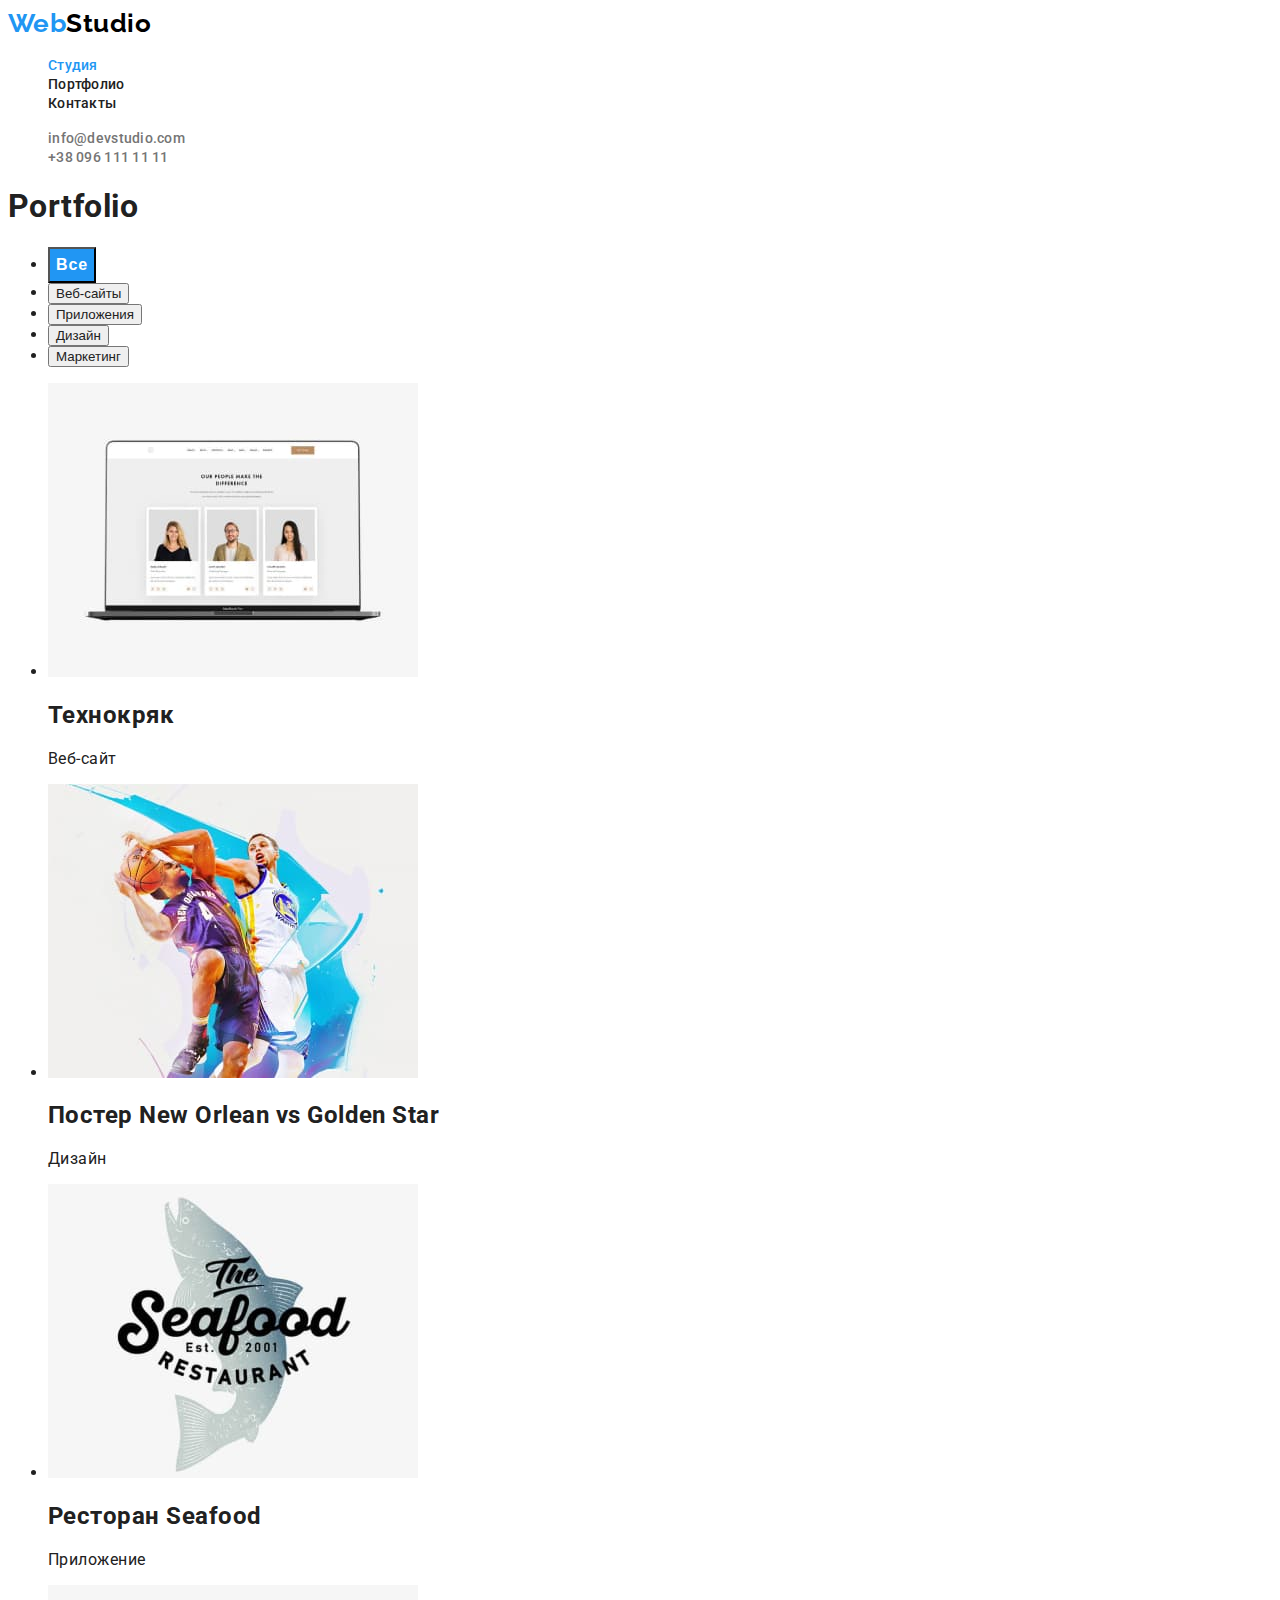
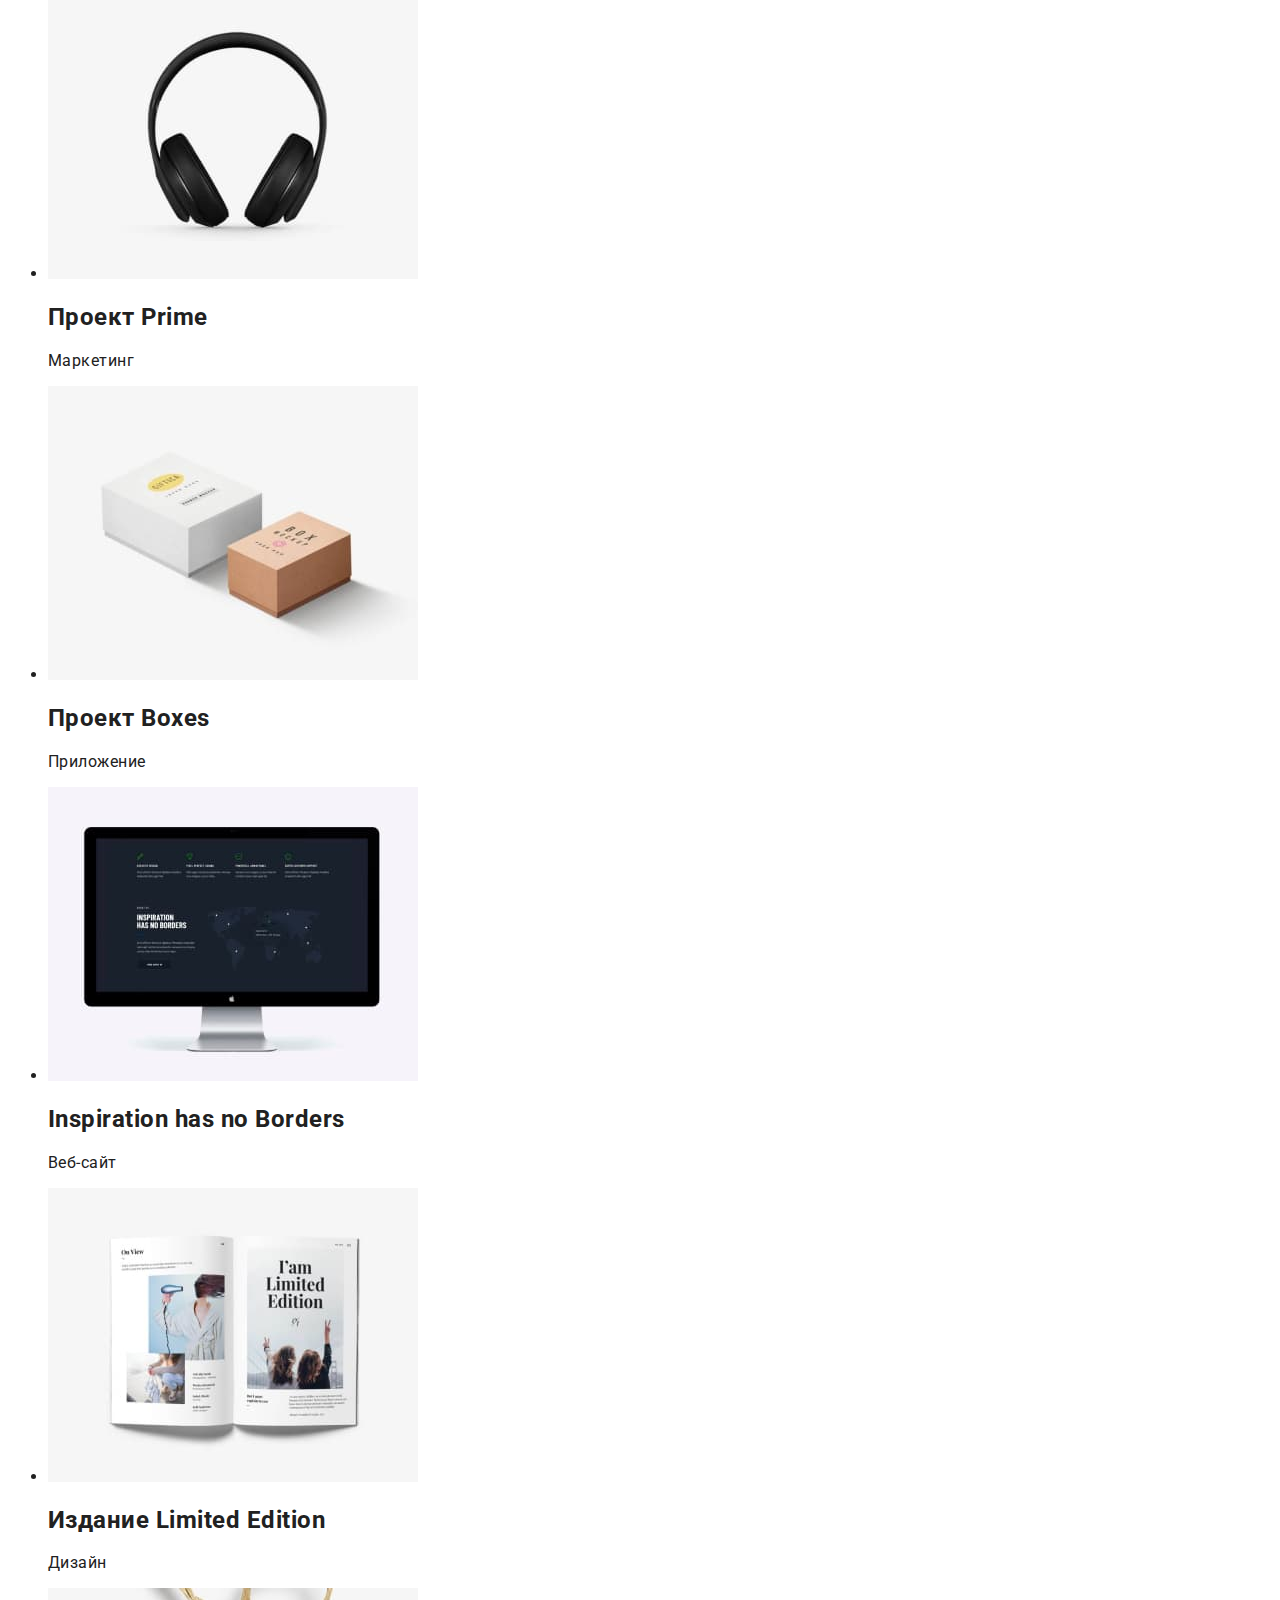
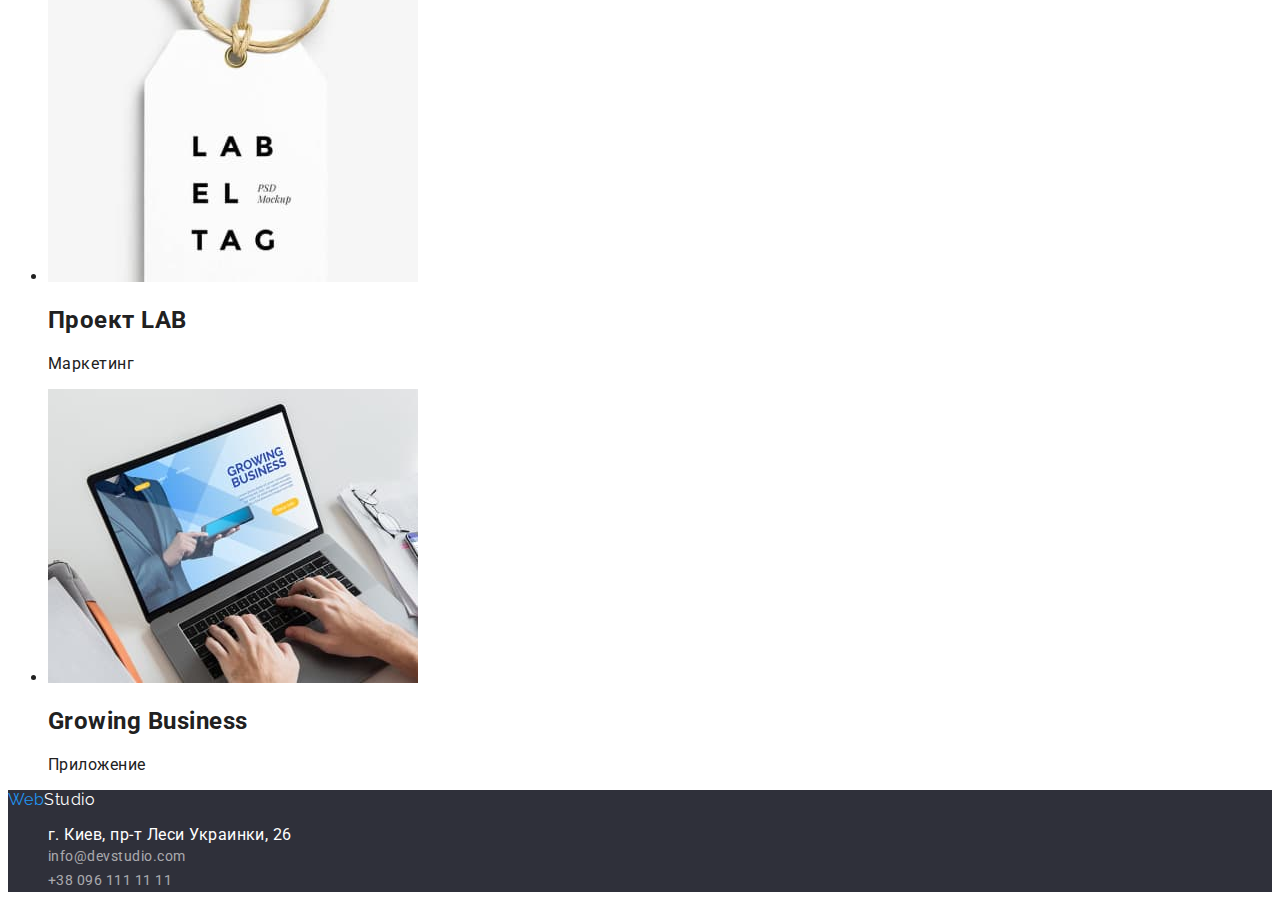
==== commit b430b5e5: "версия для печати)" ====
--- a/portfolio.html
+++ b/portfolio.html
@@ -13,24 +13,24 @@
 </head>
 <body>
     <!--header-->
-    <header>
+    <header class="header">
         <nav>
-            <a class="logo" href="">Web<span class="logo-part">Studio</span></a>
-            <ul class="site-nav list">
-                <li><a href="./index.html" class="link">Студия</a></li>
-                <li><a href="" class="link current">Портфолио</a></li>
-                <li><a href="" class="link">Контакты</a></li>
+            <a href="" class="header-logo">Web<span class="header-logo-part">Studio</span></a>
+            <ul class="navigation list">
+                <li class="header-item"><a href="./index.html" class="header-link current">Студия</a></li>
+                <li class="header-item"><a href="" class="header-link">Портфолио</a></li>
+                <li class="header-item"><a href="" class="header-link">Контакты</a></li>
             </ul>
         </nav>
-        <ul class="auth-nav list">
-            <li><a href="mailto:info@devstudio.com">info@devstudio.com</a></li>
-            <li><a href="tel:+380961111111">+38 096 111 11 11</a></li>
+        <ul class="contacts list">
+            <li class="contacts-item"><a href="mailto:info@devstudio.com" class="contacts-link">info@devstudio.com</a></li>
+            <li class="contacts-item"><a href="tel:+380961111111" class="contacts-link">+38 096 111 11 11</a></li>
         </ul>
     </header>
     <main>
         <h1>Portfolio</h1>
 <!-- filtres -->
-<ul class="list">
+<ul>
     <li><button type="button" class="button-primary">Все</button></li>
     <li><button type="button" class="button-secondary">Веб-сайты</button></li>
     <li><button type="button" class="button-secondary">Приложения</button></li>
@@ -38,29 +38,29 @@
     <li><button type="button" class="button-secondary">Маркетинг</button></li>
 </ul>
 <!-- Projects -->
-<ul class="list">
+<ul>
     <li>
         <a><img src="./images/texnokryak.jpg" alt="" width="370">
         <h2>Технокряк</h2>
         <p>Веб-сайт</p></a></li>
     <li>
         <a><img src="./images/poster_new_orlean.jpg" alt="" width="370">
-        <h2>Постер <lang="en">New Orlean vs Golden Star</lang> </h2>
+        <h2>Постер New Orlean vs Golden Star</h2>
         <p>Дизайн</p></a>
     </li>
     <li>
         <a><img src="./images/restourant_seafood.jpg" alt="" width="370">
-        <h2>Ресторан <lang="en">Seafood</lang> </h2>
+        <h2>Ресторан Seafood</h2>
         <p>Приложение</p></a>
     </li>
     <li>
         <a><img src="./images/prime.jpg" alt="" width="370">
-        <h2>Проект <lang="en">Prime</lang></h2>
+        <h2>Проект Prime</h2>
         <p>Маркетинг</p></a>
     </li>
     <li>
         <a><img src="./images/boxes.jpg" alt="" width="370">
-        <h2>Проект <lang="en">Boxes</lang></h2>
+        <h2>Проект Boxes</h2>
         <p>Приложение</p></a>
     </li>
     <li>
@@ -70,12 +70,12 @@
     </li>
     <li>
         <a><img src="./images/limited_edition.jpg" alt="" width="370">
-        <h2>Издание <lang="en">Limited Edition</lang></h2>
+        <h2>Издание Limited Edition</h2>
         <p>Дизайн</p></a>
     </li>
     <li>
         <a><img src="./images/lab.jpg" alt="" width="370">
-        <h2>Проект <lang="en">LAB</lang></h2>
+        <h2>Проект LAB</h2>
         <p>Маркетинг</p></a>
     </li>
     <li>
@@ -86,15 +86,16 @@
 </ul>
     </main>
     <!--footer-->
-    <footer>
-        <a class="logo" href="">Web<span class="logo-part">Studio</span></a>
+    <footer class="footer">
+        <a class="footer-logo" href="">Web<span class="footer-logo-part">Studio</span></a>
         <address>
-            <ul class="list">
-                <li><a
-                        href="https://www.google.com/maps/d/u/0/viewer?msa=0&mid=10uSM3H-mIU3GznYo2szRIEphczw&ll=50.42732700000004%2C30.538092&z=17">г.
-                        Киев, пр-т Леси Украинки, 26</a></li>
-                <li><a href="mailto:info@devstudio.com">info@devstudio.com</a></li>
-                <li><a href="tel:+380961111111">+38 096 111 11 11</a></li>
+            <ul class="address-list list">
+                <li class="address-item"><a
+                        href="https://www.google.com/maps/d/u/0/viewer?msa=0&mid=10uSM3H-mIU3GznYo2szRIEphczw&ll=50.42732700000004%2C30.538092&z=17"
+                        class="address-link-map">г. Киев, пр-т Леси Украинки, 26</a></li>
+                <li class="address-item"><a href="mailto:info@devstudio.com" class="address-link">info@devstudio.com</a>
+                </li>
+                <li class="address-item"><a href="tel:+380961111111" class="address-link">+38 096 111 11 11</a></li>
             </ul>
         </address>
     </footer>
--- a/css/styles.css
+++ b/css/styles.css
@@ -1,11 +1,12 @@
 :root {
   --bcg-color: #ffffff;
-  --title-text-color: #757575;
+  --secondary-text-color: #757575;
   --accent-color: #2196f3;
   --primary-text-color: #212121;
 }
 body {
   font-family: Roboto, sans-serif;
+  font-style: normal;
   color: var(--primary-text-color);
   letter-spacing: 0.03em;
 }
@@ -13,40 +14,43 @@
   list-style: none;
 }
 /* header*/
-.logo {
+.header-logo {
   color: var(--accent-color);
   font-family: Raleway, sans-serif;
+  text-decoration: none;
   font-weight: bold;
   font-size: 26px;
   line-height: 1.19;
 }
-.logo-part {
+.header-logo-part {
   color: #000000;
   font-family: Raleway, sans-serif;
 }
-.site-nav .link {
+.header-link {
   color: var(--primary-text-color);
+  text-decoration: none;
   font-weight: 500;
   font-size: 14px;
   line-height: 1.14;
   letter-spacing: 0.02em;
 }
-.site-nav .link:hover,
-.site-nav .link:focus {
+.header-link:hover,
+.header-link:focus {
   color: var(--accent-color);
 }
-.site-nav .link.current {
+.header-link.current {
   color: var(--accent-color);
 }
-.contacts a {
-  color: #757575;
+.contacts-link {
+  color: var(--secondary-text-color);
+  text-decoration: none;
   font-weight: 500;
   font-size: 14px;
   line-height: 1.14;
   letter-spacing: 0.02em;
 }
-.contacts a:hover,
-.contacts a:focus {
+.contacts-link:hover,
+.contacts-link:focus {
   color: var(--accent-color);
 }
 /* hero */
@@ -62,6 +66,7 @@
   letter-spacing: 0.06em;
   text-transform: uppercase;
 }
+/* button */
 .button-primary {
   color: var(--bcg-color);
   background-color: var(--accent-color);
@@ -75,24 +80,73 @@
   letter-spacing: 0.06em;
 }
 .button-secondary {
-  color: #212121;
+  color: var(--primary-text-color);
   cursor: pointer;
 }
-/* Section */
-.section-title {
-  font-weight: bold;
+/* features */
+.title {
+  display: none;
+}
+.features-title {
   font-size: 14px;
   line-height: 1.14;
   text-transform: uppercase;
 }
-/* features */
-.features .title {
+.features-text {
+  color: var(--secondary-text-color);
+  font-size: 14px;
+  line-height: 1.71;
 }
-/* what are we doing */
+/* about */
+.about-title {
+  font-size: 36px;
+  line-height: 1.16;
+  text-align: center;
+}
 
 /* our team */
-
+.team {
+  background-color: #f5f4fa;
+}
+.team-title {
+  font-size: 36px;
+  line-height: 1.16;
+  text-align: center;
+}
+.team-name {
+  font-weight: 500;
+  font-size: 16px;
+  line-height: 1.18;
+  text-align: center;
+}
+.team-text {
+  color: var(--secondary-text-color);
+  font-size: 16px;
+  line-height: 1.18;
+  text-align: center;
+}
 /* footer */
-footer {
+.footer {
   background-color: #2f303a;
 }
+.footer-logo {
+  color: var(--accent-color);
+  font-family: Raleway, sans-serif;
+  text-decoration: none;
+}
+.footer-logo-part {
+  color: #ffffff;
+  font-family: Raleway, sans-serif;
+}
+.address-link-map {
+  color: #ffffff;
+  text-decoration: none;
+  font-style: normal;
+}
+.address-link {
+  font-size: 14px;
+  font-style: normal;
+  line-height: 24px;
+  color: rgba(255, 255, 255, 0.6);
+  text-decoration: none;
+}
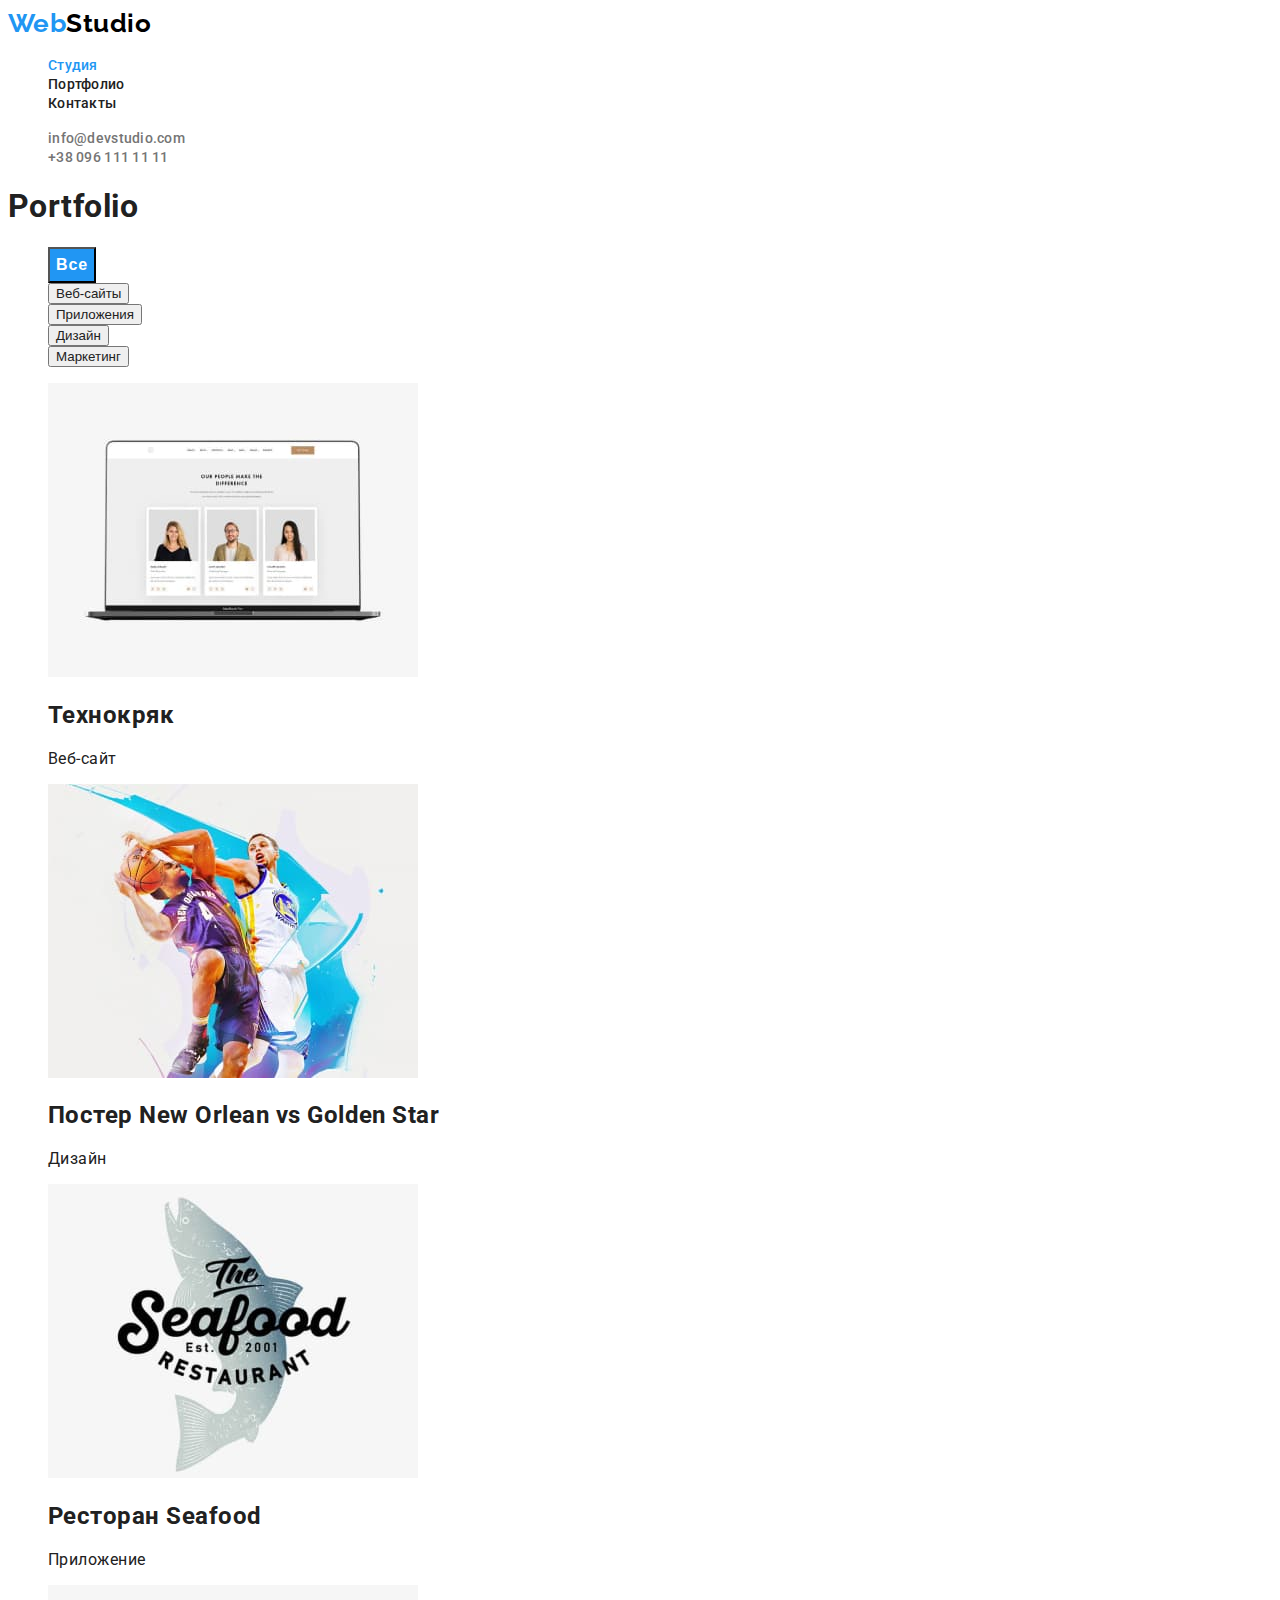
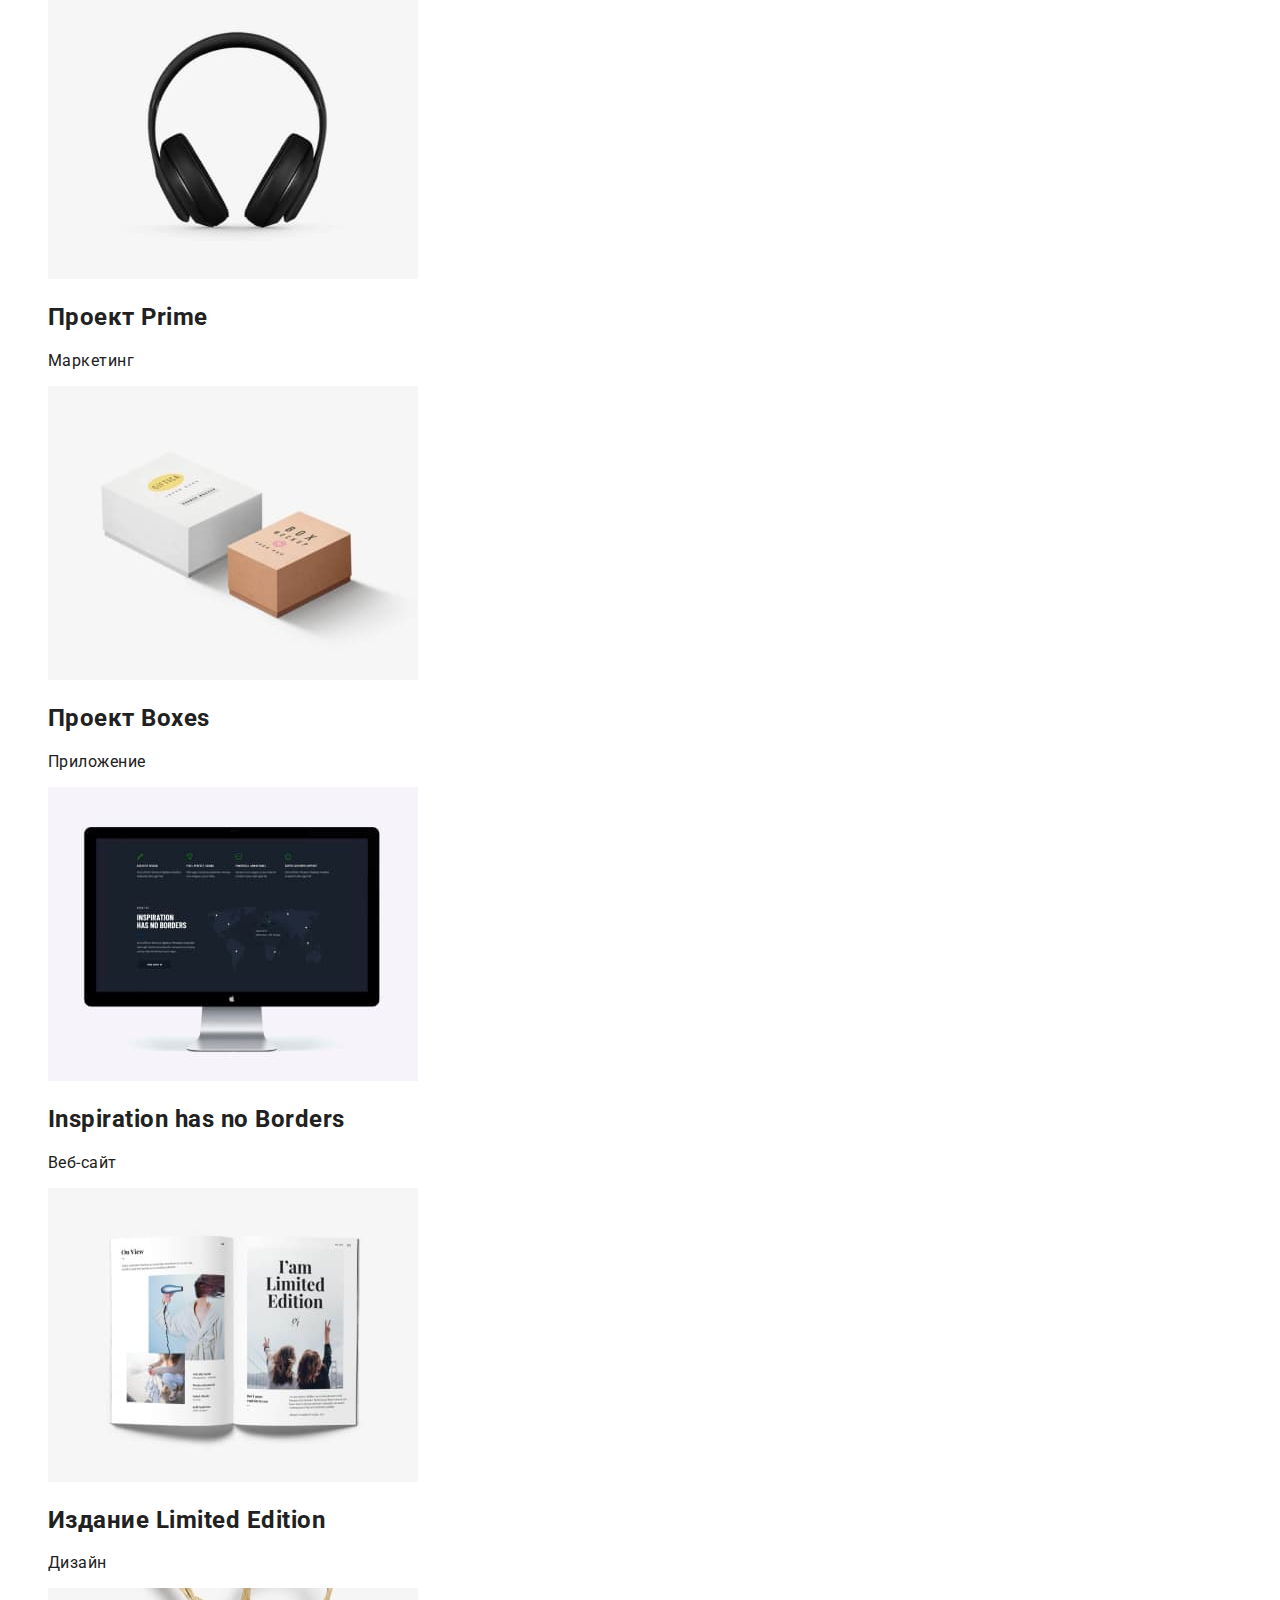
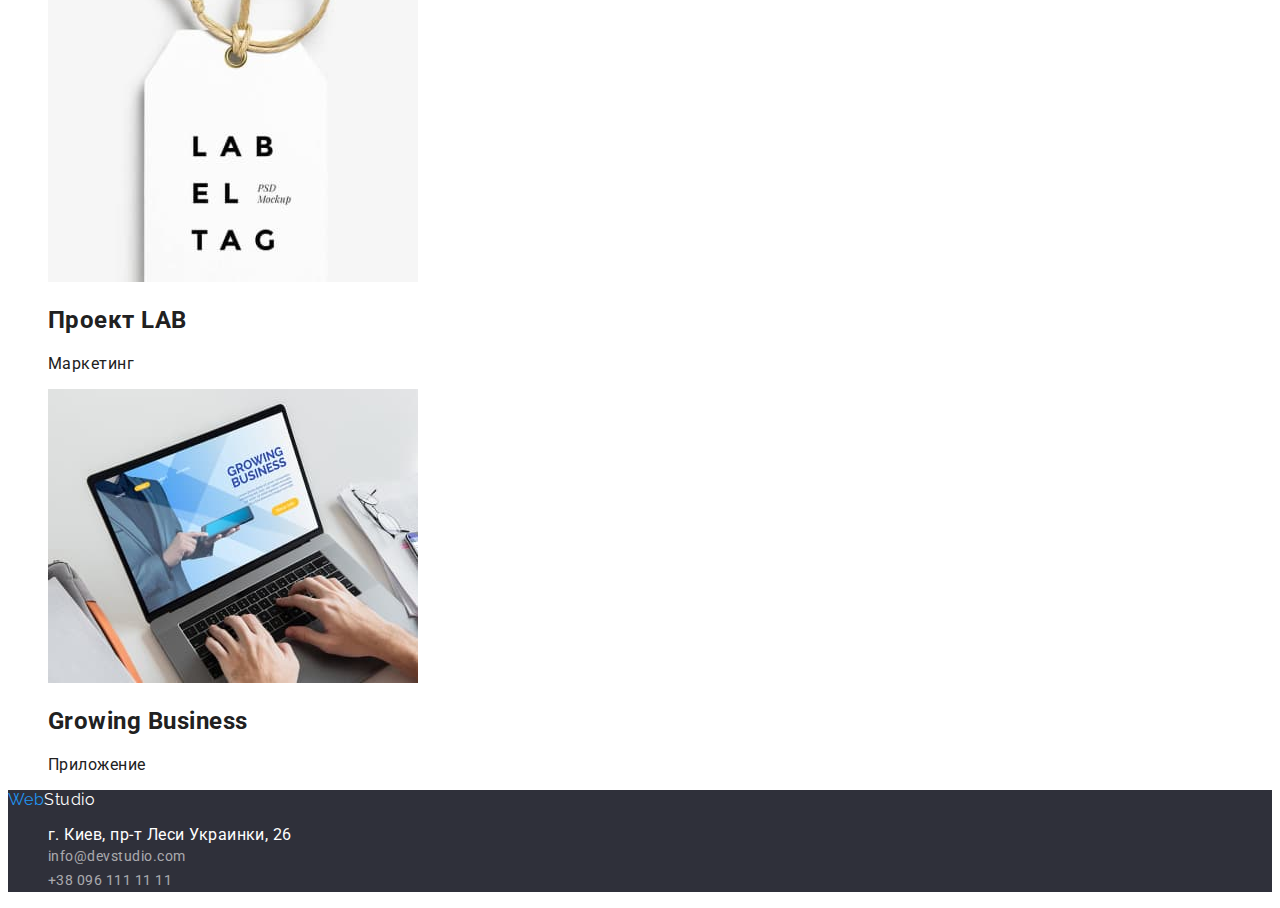
==== commit 28cb9ca2: "Merge branch 'main' of https://github.com/AlexDongauzer/goit-markup-hw-02" ====
--- a/portfolio.html
+++ b/portfolio.html
@@ -30,7 +30,7 @@
     <main>
         <h1>Portfolio</h1>
 <!-- filtres -->
-<ul>
+<ul class="list">
     <li><button type="button" class="button-primary">Все</button></li>
     <li><button type="button" class="button-secondary">Веб-сайты</button></li>
     <li><button type="button" class="button-secondary">Приложения</button></li>
@@ -38,7 +38,7 @@
     <li><button type="button" class="button-secondary">Маркетинг</button></li>
 </ul>
 <!-- Projects -->
-<ul>
+<ul class="list">
     <li>
         <a><img src="./images/texnokryak.jpg" alt="" width="370">
         <h2>Технокряк</h2>
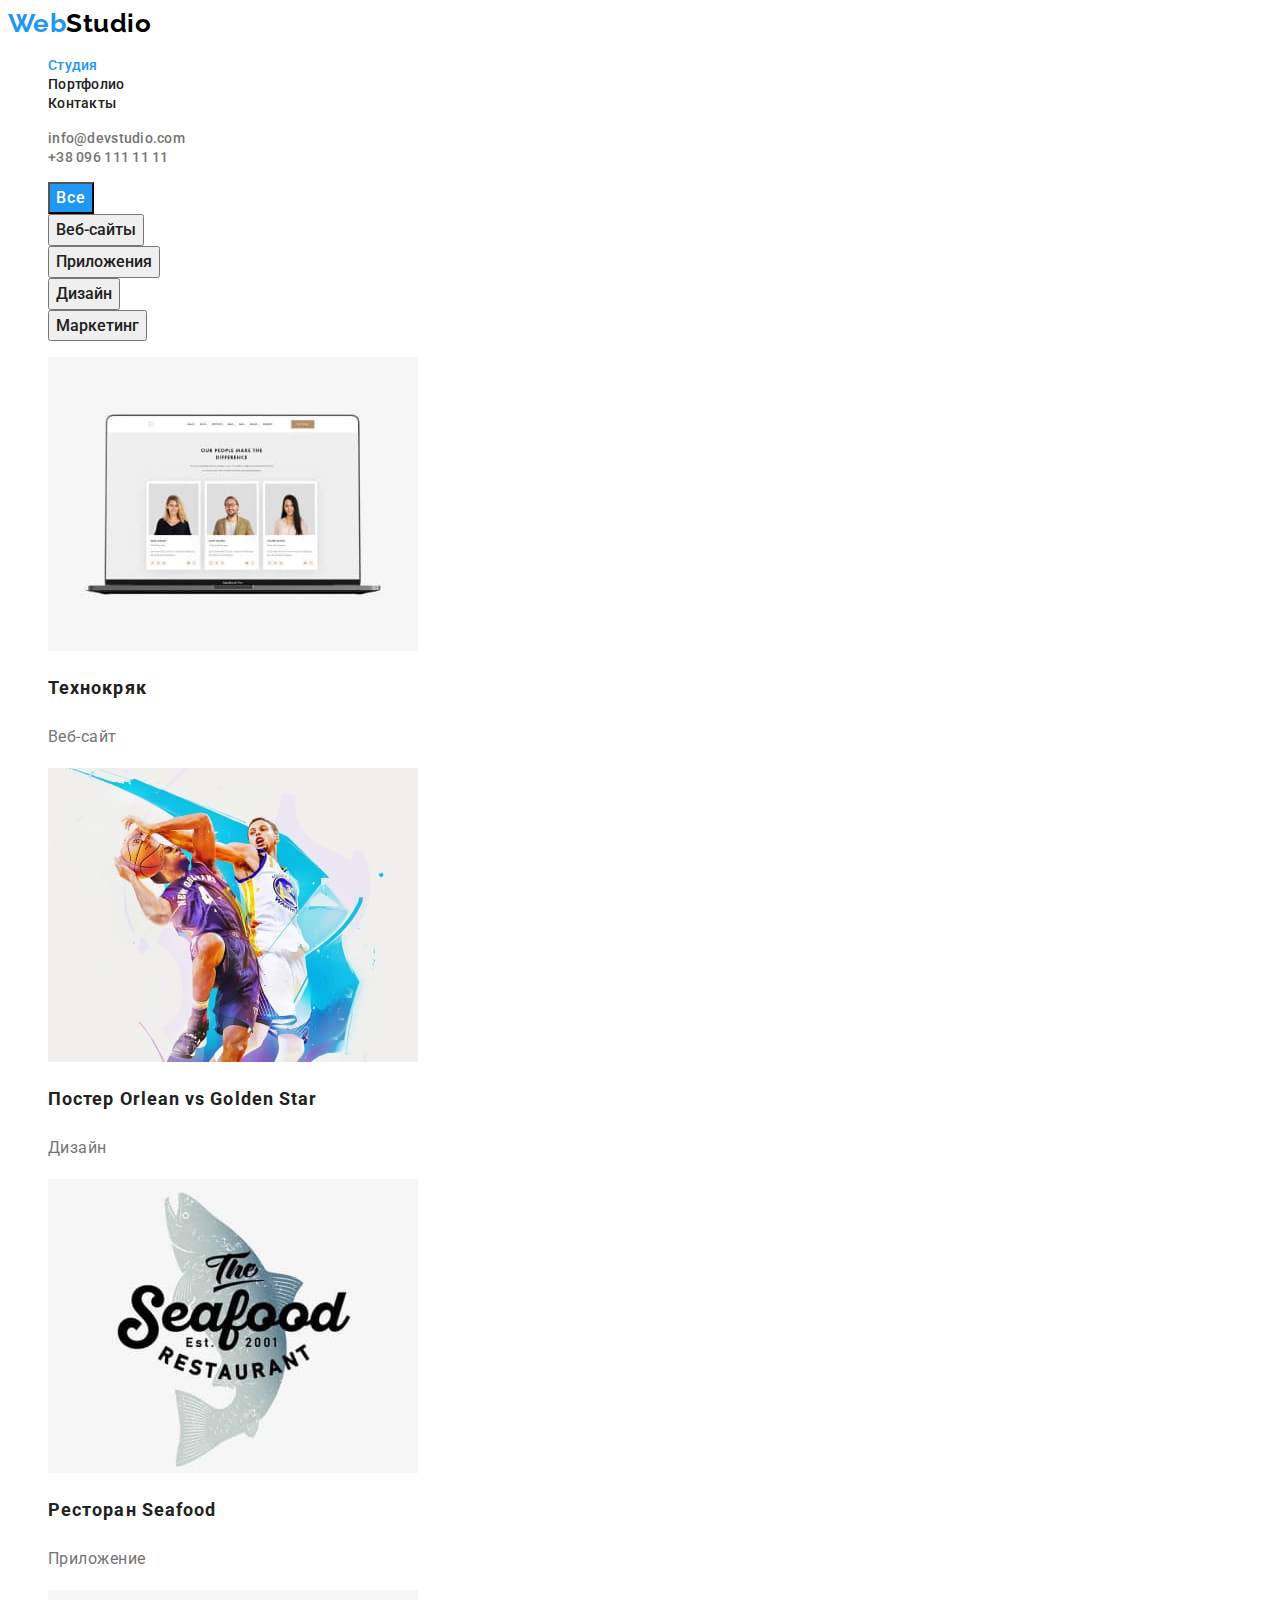
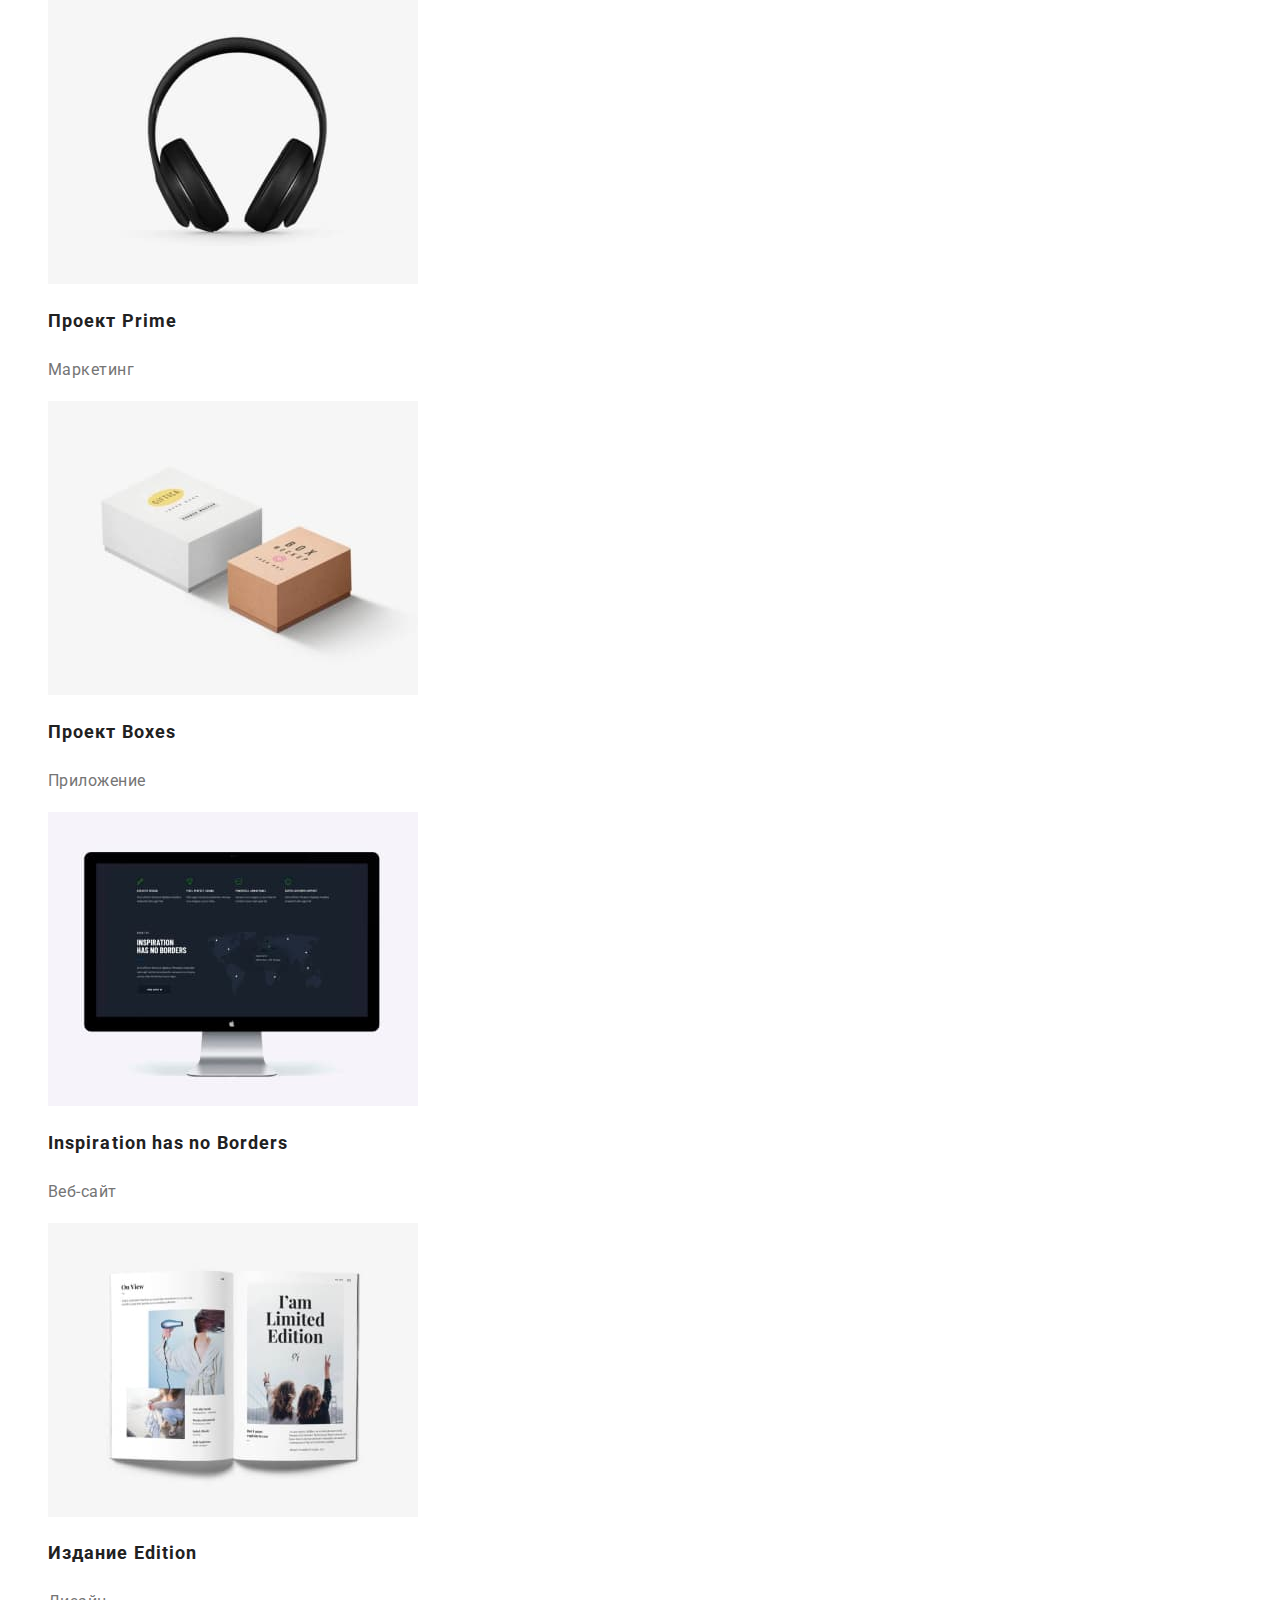
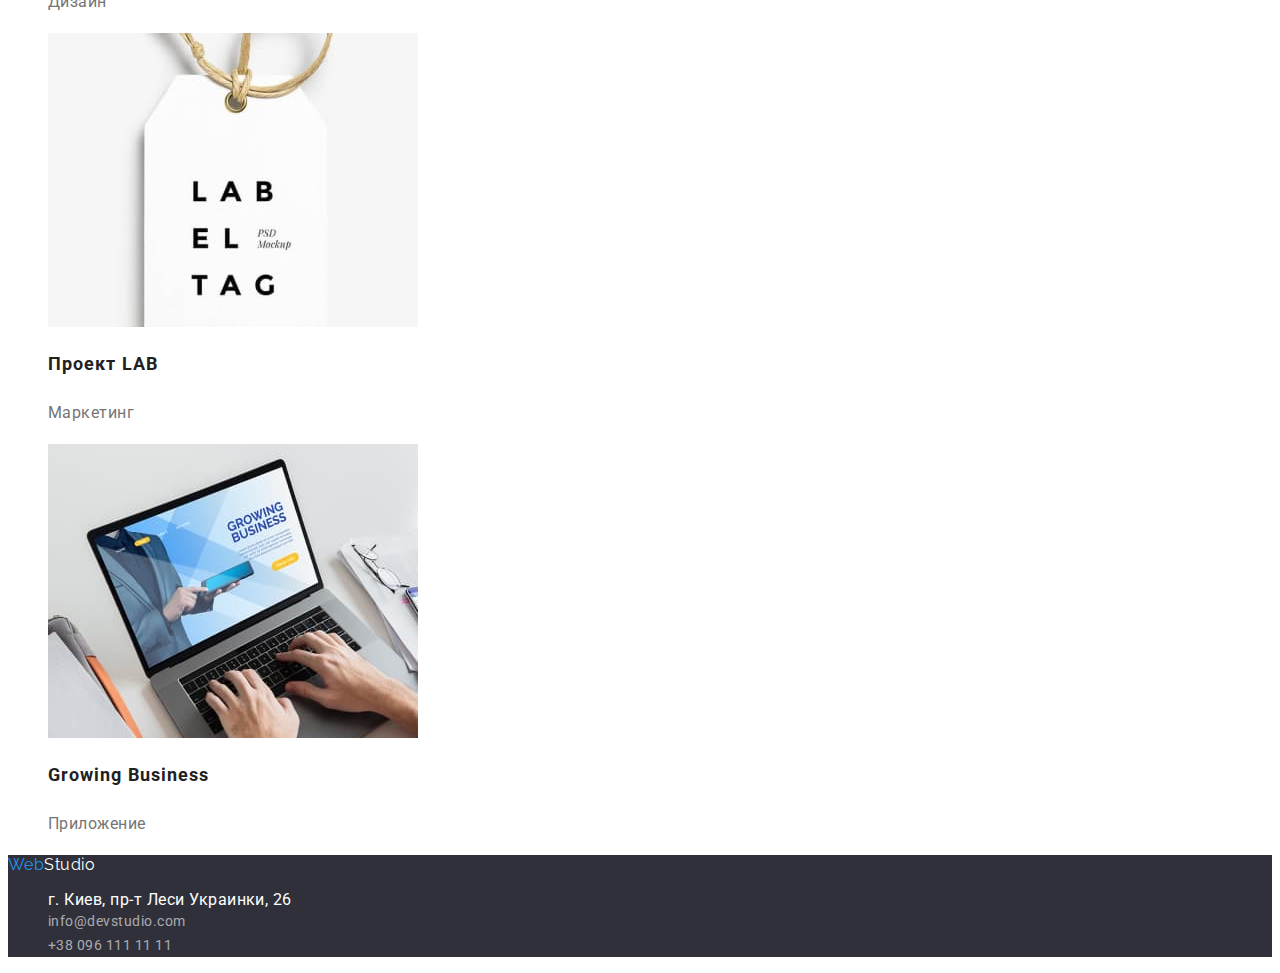
==== commit 6a12b647: "добавляет стили на страницу портфолио" ====
--- a/portfolio.html
+++ b/portfolio.html
@@ -28,60 +28,60 @@
         </ul>
     </header>
     <main>
-        <h1>Portfolio</h1>
+        <h1 class="visually-hidden">Portfolio</h1>
 <!-- filtres -->
-<ul class="list">
-    <li><button type="button" class="button-primary">Все</button></li>
-    <li><button type="button" class="button-secondary">Веб-сайты</button></li>
-    <li><button type="button" class="button-secondary">Приложения</button></li>
-    <li><button type="button" class="button-secondary">Дизайн</button></li>
-    <li><button type="button" class="button-secondary">Маркетинг</button></li>
+<ul class="portfolio-btn list">
+    <li><button type="button" class="btn button-primary">Все</button></li>
+    <li><button type="button" class="btn button-secondary">Веб-сайты</button></li>
+    <li><button type="button" class="btn button-secondary">Приложения</button></li>
+    <li><button type="button" class="btn button-secondary">Дизайн</button></li>
+    <li><button type="button" class="btn button-secondary">Маркетинг</button></li>
 </ul>
 <!-- Projects -->
 <ul class="list">
     <li>
         <a><img src="./images/texnokryak.jpg" alt="" width="370">
-        <h2>Технокряк</h2>
-        <p>Веб-сайт</p></a></li>
+        <h2 class="portfolio-title">Технокряк</h2>
+        <p class="portfolio-text">Веб-сайт</p></a></li>
     <li>
         <a><img src="./images/poster_new_orlean.jpg" alt="" width="370">
-        <h2>Постер New Orlean vs Golden Star</h2>
-        <p>Дизайн</p></a>
+        <h2 class="portfolio-title">Постер <span lang="en">Orlean vs Golden Star</span></h2>
+        <p class="portfolio-text">Дизайн</p></a>
     </li>
     <li>
         <a><img src="./images/restourant_seafood.jpg" alt="" width="370">
-        <h2>Ресторан Seafood</h2>
-        <p>Приложение</p></a>
+        <h2 class="portfolio-title">Ресторан <span lang="en">Seafood</span></h2>
+        <p class="portfolio-text">Приложение</p></a>
     </li>
     <li>
         <a><img src="./images/prime.jpg" alt="" width="370">
-        <h2>Проект Prime</h2>
-        <p>Маркетинг</p></a>
+        <h2 class="portfolio-title">Проект <span lang="en">Prime</span></h2>
+        <p class="portfolio-text">Маркетинг</p></a>
     </li>
     <li>
         <a><img src="./images/boxes.jpg" alt="" width="370">
-        <h2>Проект Boxes</h2>
-        <p>Приложение</p></a>
+        <h2 class="portfolio-title">Проект <span lang="en">Boxes</span></h2>
+        <p class="portfolio-text">Приложение</p></a>
     </li>
     <li>
         <a><img src="./images/Inspiration_has_no_borders.jpg" alt="" width="370">
-        <h2 lang="en">Inspiration has no Borders</h2>
-        <p>Веб-сайт</p></a>
+        <h2 class="portfolio-title" lang="en">Inspiration has no Borders</h2>
+        <p class="portfolio-text">Веб-сайт</p></a>
     </li>
     <li>
         <a><img src="./images/limited_edition.jpg" alt="" width="370">
-        <h2>Издание Limited Edition</h2>
-        <p>Дизайн</p></a>
+        <h2 class="portfolio-title">Издание <span lang="en">Edition</span></h2>
+        <p class="portfolio-text">Дизайн</p></a>
     </li>
     <li>
         <a><img src="./images/lab.jpg" alt="" width="370">
-        <h2>Проект LAB</h2>
-        <p>Маркетинг</p></a>
+        <h2 class="portfolio-title">Проект <span lang="en">LAB</span></h2>
+        <p class="portfolio-text">Маркетинг</p></a>
     </li>
     <li>
         <a><img src="./images/growing_business.jpg" alt="" width="370">
-        <h2 lang="en">Growing Business</h2>
-        <p>Приложение</p></a>
+        <h2 class="portfolio-title" lang="en">Growing Business</h2>
+        <p class="portfolio-text">Приложение</p></a>
     </li>
 </ul>
     </main>
--- a/css/styles.css
+++ b/css/styles.css
@@ -18,7 +18,7 @@
   color: var(--accent-color);
   font-family: Raleway, sans-serif;
   text-decoration: none;
-  font-weight: bold;
+  font-weight: 700;
   font-size: 26px;
   line-height: 1.19;
 }
@@ -71,7 +71,8 @@
   color: var(--bcg-color);
   background-color: var(--accent-color);
   cursor: pointer;
-  font-weight: bold;
+  font-family: roboto, sans-serif;
+  font-weight: 700;
   font-size: 16px;
   line-height: 1.87;
   display: flex;
@@ -81,11 +82,23 @@
 }
 .button-secondary {
   color: var(--primary-text-color);
+  font-family: roboto, sans-serif;
   cursor: pointer;
 }
 /* features */
-.title {
-  display: none;
+.visually-hidden {
+  position: absolute;
+  width: 1px;
+  height: 1px;
+  margin: -1px;
+  border: 0;
+  padding: 0;
+  
+  white-space: nowrap;
+  clip-path: inset(100%);
+  clip: rect(0 0 0 0);
+  overflow: hidden;
+}
 }
 .features-title {
   font-size: 14px;
@@ -150,3 +163,26 @@
   color: rgba(255, 255, 255, 0.6);
   text-decoration: none;
 }
+.address-link-map:hover, .address-link-map:focus{
+  color: var(--accent-color);
+}
+.address-link:hover, .address-link:focus{
+  color: var(--accent-color);
+}
+/* styles for portfolio page */
+.portfolio-btn .btn{
+  font-weight: 500;
+  font-size: 16px;
+  line-height: 1.62;
+  text-align: center;
+}
+.portfolio-title{
+  font-size: 18px;
+  line-height: 2;
+  letter-spacing: 0.06em;
+}
+.portfolio-text{
+  color: var(--secondary-text-color);
+  font-size: 16px;
+  line-height: 1.87;
+}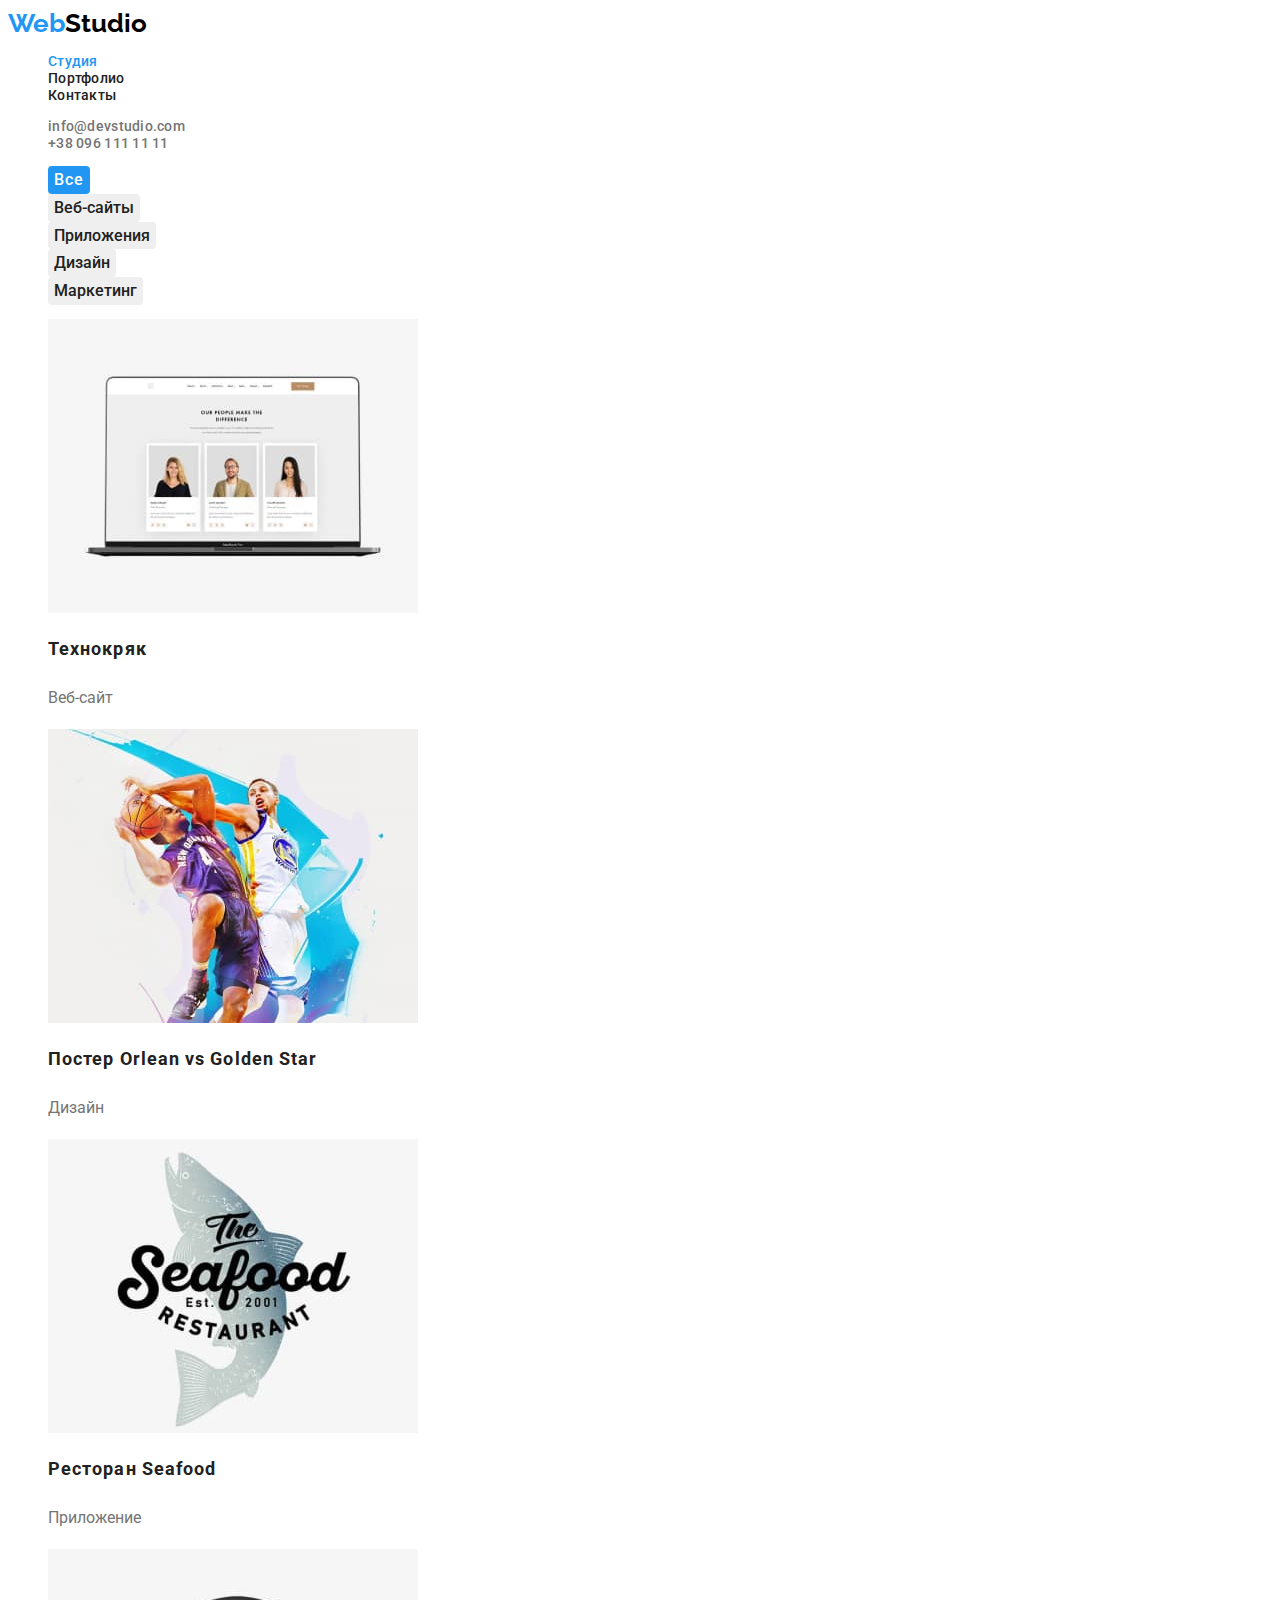
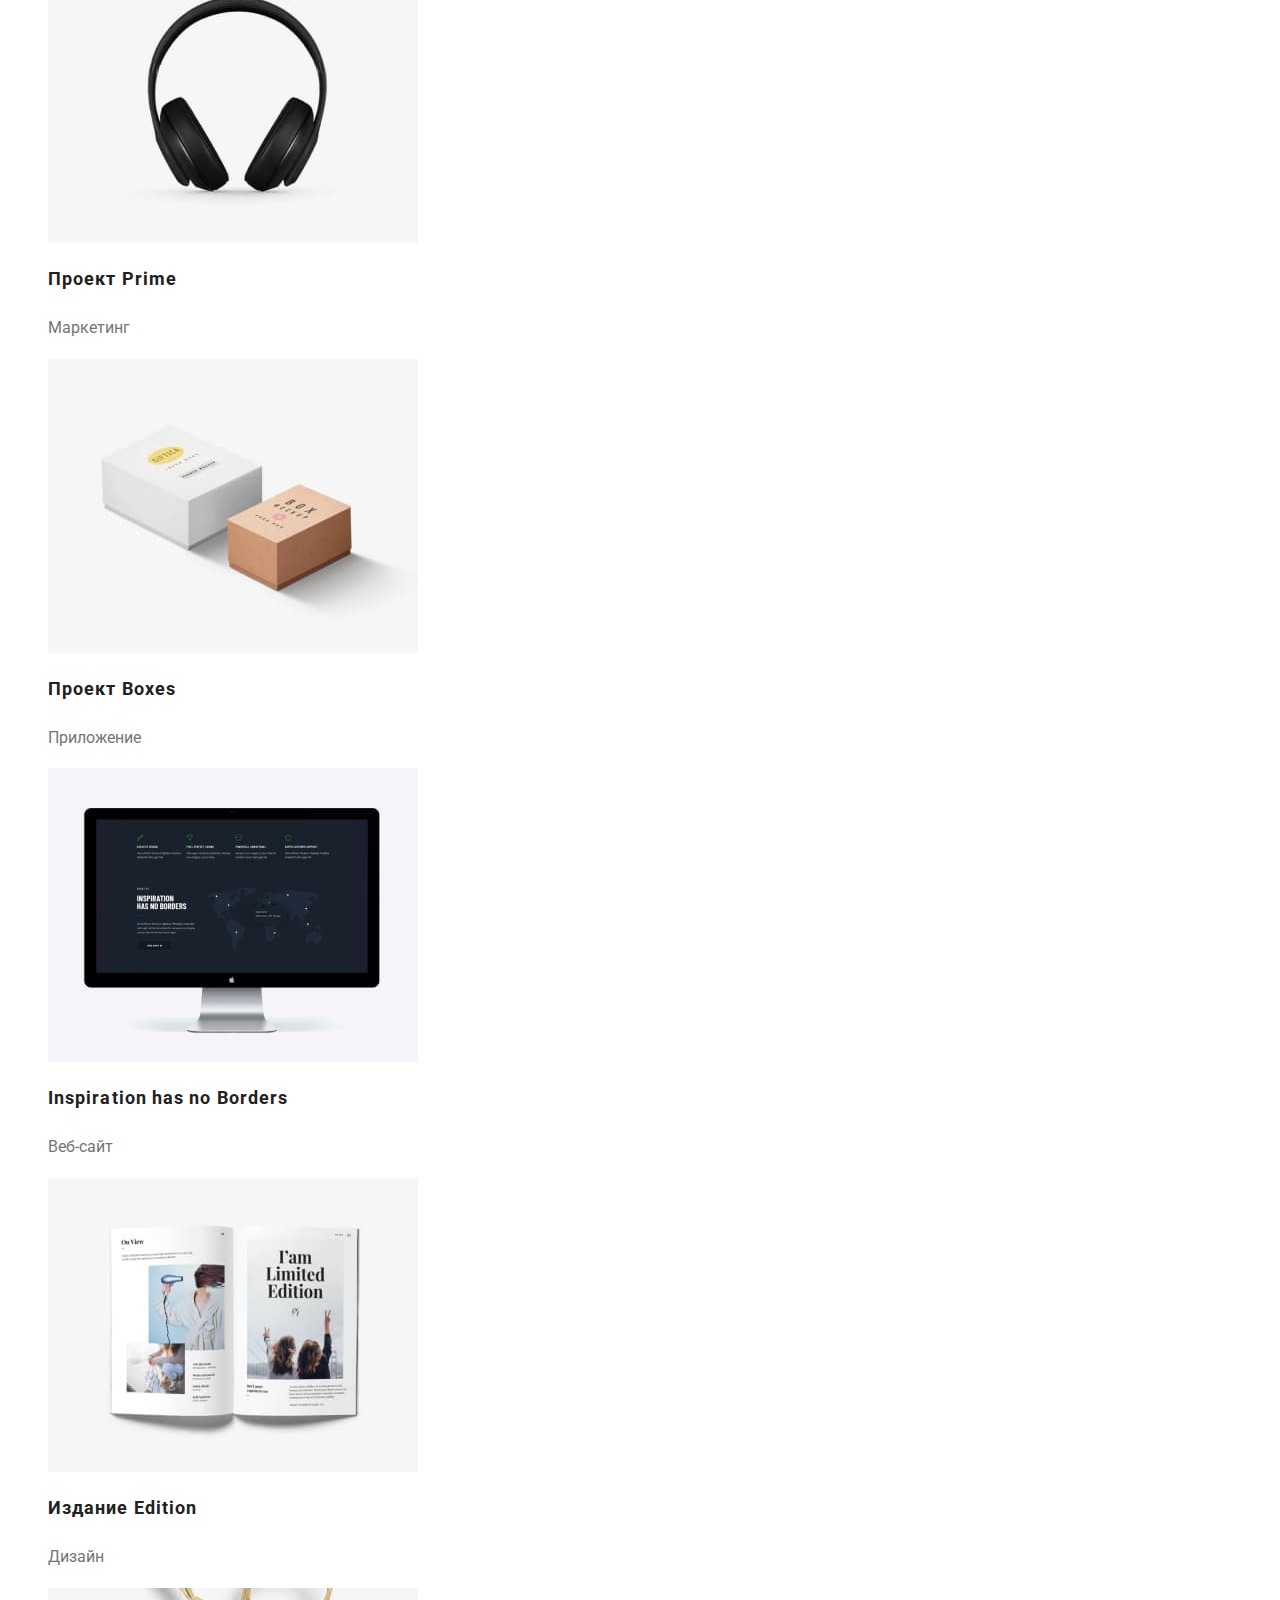
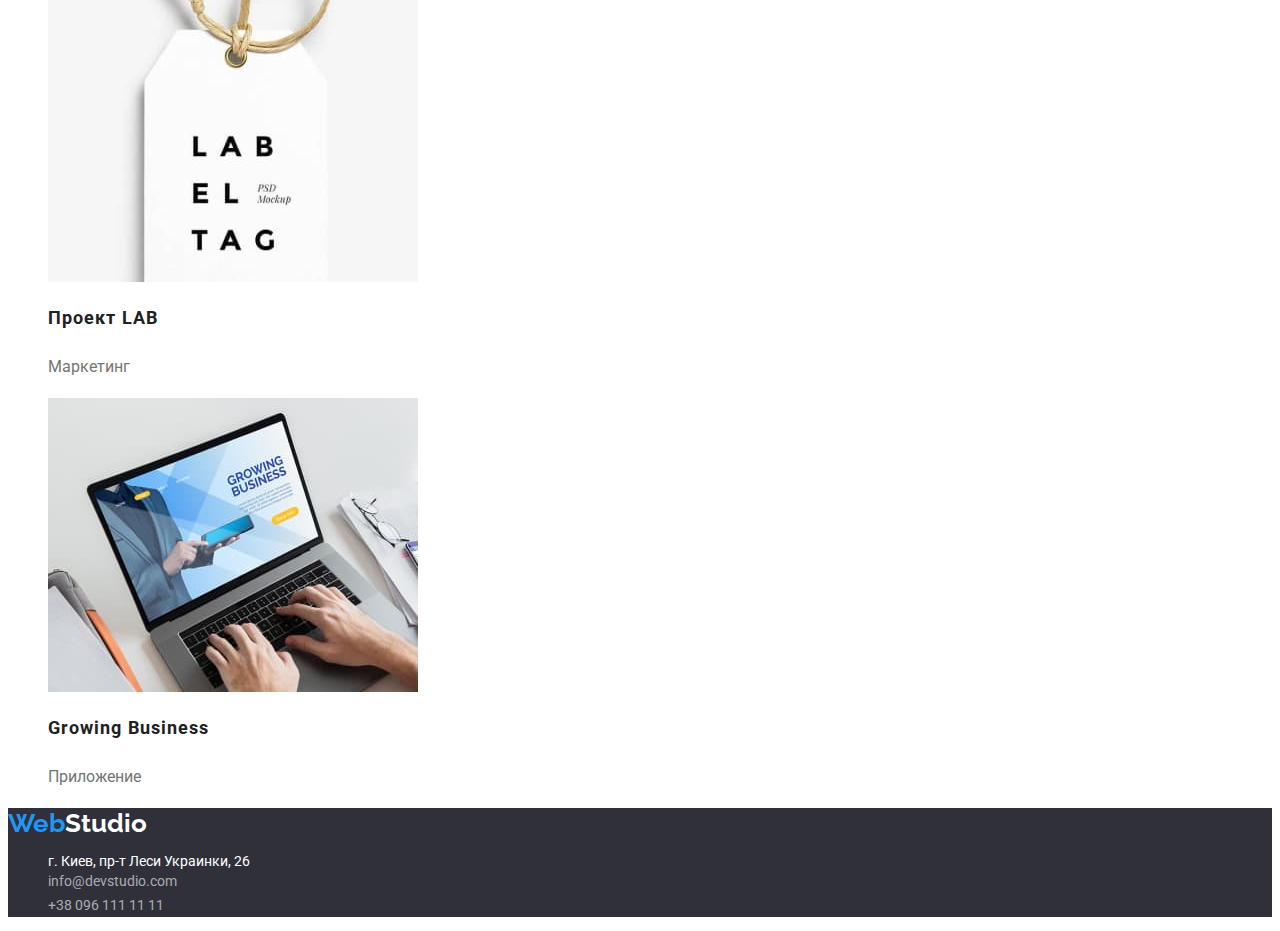
==== commit ea3a2c17: "фиксит мелкие баги" ====
--- a/portfolio.html
+++ b/portfolio.html
@@ -28,62 +28,74 @@
         </ul>
     </header>
     <main>
-        <h1 class="visually-hidden">Portfolio</h1>
-<!-- filtres -->
-<ul class="portfolio-btn list">
-    <li><button type="button" class="btn button-primary">Все</button></li>
-    <li><button type="button" class="btn button-secondary">Веб-сайты</button></li>
-    <li><button type="button" class="btn button-secondary">Приложения</button></li>
-    <li><button type="button" class="btn button-secondary">Дизайн</button></li>
-    <li><button type="button" class="btn button-secondary">Маркетинг</button></li>
-</ul>
-<!-- Projects -->
-<ul class="list">
-    <li>
-        <a><img src="./images/texnokryak.jpg" alt="" width="370">
-        <h2 class="portfolio-title">Технокряк</h2>
-        <p class="portfolio-text">Веб-сайт</p></a></li>
-    <li>
-        <a><img src="./images/poster_new_orlean.jpg" alt="" width="370">
-        <h2 class="portfolio-title">Постер <span lang="en">Orlean vs Golden Star</span></h2>
-        <p class="portfolio-text">Дизайн</p></a>
-    </li>
-    <li>
-        <a><img src="./images/restourant_seafood.jpg" alt="" width="370">
-        <h2 class="portfolio-title">Ресторан <span lang="en">Seafood</span></h2>
-        <p class="portfolio-text">Приложение</p></a>
-    </li>
-    <li>
-        <a><img src="./images/prime.jpg" alt="" width="370">
-        <h2 class="portfolio-title">Проект <span lang="en">Prime</span></h2>
-        <p class="portfolio-text">Маркетинг</p></a>
-    </li>
-    <li>
-        <a><img src="./images/boxes.jpg" alt="" width="370">
-        <h2 class="portfolio-title">Проект <span lang="en">Boxes</span></h2>
-        <p class="portfolio-text">Приложение</p></a>
-    </li>
-    <li>
-        <a><img src="./images/Inspiration_has_no_borders.jpg" alt="" width="370">
-        <h2 class="portfolio-title" lang="en">Inspiration has no Borders</h2>
-        <p class="portfolio-text">Веб-сайт</p></a>
-    </li>
-    <li>
-        <a><img src="./images/limited_edition.jpg" alt="" width="370">
-        <h2 class="portfolio-title">Издание <span lang="en">Edition</span></h2>
-        <p class="portfolio-text">Дизайн</p></a>
-    </li>
-    <li>
-        <a><img src="./images/lab.jpg" alt="" width="370">
-        <h2 class="portfolio-title">Проект <span lang="en">LAB</span></h2>
-        <p class="portfolio-text">Маркетинг</p></a>
-    </li>
-    <li>
-        <a><img src="./images/growing_business.jpg" alt="" width="370">
-        <h2 class="portfolio-title" lang="en">Growing Business</h2>
-        <p class="portfolio-text">Приложение</p></a>
-    </li>
-</ul>
+       <section>
+           <h1 class="visually-hidden">Portfolio</h1>
+    <!-- filtres -->
+    <ul class="portfolio-filtres list">
+        <li class="portfolio-filtres-item"><button type="button" class="btn button-primary">Все</button></li>
+        <li class="portfolio-filtres-item"><button type="button" class="btn button-secondary">Веб-сайты</button></li>
+        <li class="portfolio-filtres-item"><button type="button" class="btn button-secondary">Приложения</button></li>
+        <li class="portfolio-filtres-item"><button type="button" class="btn button-secondary">Дизайн</button></li>
+        <li class="portfolio-filtres-item"><button type="button" class="btn button-secondary">Маркетинг</button></li>
+    </ul>
+    <!-- Projects -->
+    <ul class="list">
+        <li>
+            <a><img src="./images/texnokryak.jpg" alt="" width="370">
+                <h2 class="portfolio-title">Технокряк</h2>
+                <p class="portfolio-text">Веб-сайт</p>
+            </a>
+        </li>
+        <li>
+            <a><img src="./images/poster_new_orlean.jpg" alt="" width="370">
+                <h2 class="portfolio-title">Постер <span lang="en">Orlean vs Golden Star</span></h2>
+                <p class="portfolio-text">Дизайн</p>
+            </a>
+        </li>
+        <li>
+            <a><img src="./images/restourant_seafood.jpg" alt="" width="370">
+                <h2 class="portfolio-title">Ресторан <span lang="en">Seafood</span></h2>
+                <p class="portfolio-text">Приложение</p>
+            </a>
+        </li>
+        <li>
+            <a><img src="./images/prime.jpg" alt="" width="370">
+                <h2 class="portfolio-title">Проект <span lang="en">Prime</span></h2>
+                <p class="portfolio-text">Маркетинг</p>
+            </a>
+        </li>
+        <li>
+            <a><img src="./images/boxes.jpg" alt="" width="370">
+                <h2 class="portfolio-title">Проект <span lang="en">Boxes</span></h2>
+                <p class="portfolio-text">Приложение</p>
+            </a>
+        </li>
+        <li>
+            <a><img src="./images/Inspiration_has_no_borders.jpg" alt="" width="370">
+                <h2 class="portfolio-title" lang="en">Inspiration has no Borders</h2>
+                <p class="portfolio-text">Веб-сайт</p>
+            </a>
+        </li>
+        <li>
+            <a><img src="./images/limited_edition.jpg" alt="" width="370">
+                <h2 class="portfolio-title">Издание <span lang="en">Edition</span></h2>
+                <p class="portfolio-text">Дизайн</p>
+            </a>
+        </li>
+        <li>
+            <a><img src="./images/lab.jpg" alt="" width="370">
+                <h2 class="portfolio-title">Проект <span lang="en">LAB</span></h2>
+                <p class="portfolio-text">Маркетинг</p>
+            </a>
+        </li>
+        <li>
+            <a><img src="./images/growing_business.jpg" alt="" width="370">
+                <h2 class="portfolio-title" lang="en">Growing Business</h2>
+                <p class="portfolio-text">Приложение</p>
+            </a>
+        </li>
+    </ul>
+</section>
     </main>
     <!--footer-->
     <footer class="footer">
--- a/css/styles.css
+++ b/css/styles.css
@@ -3,12 +3,16 @@
   --secondary-text-color: #757575;
   --accent-color: #2196f3;
   --primary-text-color: #212121;
+  --page-bcg-color: #e5e5e5;
+  --our-team-bcg-color: #f5f4fa;
+  --header-logo-color: #000000;
+  --hero-footer-bcg-color: #2f303a;
 }
 body {
   font-family: Roboto, sans-serif;
-  font-style: normal;
   color: var(--primary-text-color);
-  letter-spacing: 0.03em;
+  font-size: 14px;
+  background-color: var(--bcg-color);
 }
 .list {
   list-style: none;
@@ -23,7 +27,7 @@
   line-height: 1.19;
 }
 .header-logo-part {
-  color: #000000;
+  color: var(--header-logo-color);
   font-family: Raleway, sans-serif;
 }
 .header-link {
@@ -35,10 +39,10 @@
   letter-spacing: 0.02em;
 }
 .header-link:hover,
-.header-link:focus {
-  color: var(--accent-color);
-}
-.header-link.current {
+.header-link:focus,
+.header-link.current,
+.contacts-link:hover,
+.contacts-link:focus {
   color: var(--accent-color);
 }
 .contacts-link {
@@ -49,16 +53,12 @@
   line-height: 1.14;
   letter-spacing: 0.02em;
 }
-.contacts-link:hover,
-.contacts-link:focus {
-  color: var(--accent-color);
-}
 /* hero */
 .hero {
-  background-color: #2f303a;
+  background-color: var(--hero-footer-bcg-color);
 }
 .hero-title {
-  color: #ffffff;
+  color: var(--bcg-color);
   font-weight: 900;
   font-size: 44px;
   line-height: 1.36;
@@ -71,7 +71,7 @@
   color: var(--bcg-color);
   background-color: var(--accent-color);
   cursor: pointer;
-  font-family: roboto, sans-serif;
+  font-family: inherit;
   font-weight: 700;
   font-size: 16px;
   line-height: 1.87;
@@ -79,6 +79,8 @@
   align-items: center;
   text-align: center;
   letter-spacing: 0.06em;
+  border: 0;
+  border-radius: 4px;
 }
 .button-secondary {
   color: var(--primary-text-color);
@@ -93,12 +95,14 @@
   margin: -1px;
   border: 0;
   padding: 0;
-  
+
   white-space: nowrap;
   clip-path: inset(100%);
   clip: rect(0 0 0 0);
   overflow: hidden;
 }
+.features {
+  background-color: var(--bcg-color);
 }
 .features-title {
   font-size: 14px;
@@ -111,15 +115,17 @@
   line-height: 1.71;
 }
 /* about */
+.about {
+  background-color: var(--bcg-color);
+}
 .about-title {
   font-size: 36px;
   line-height: 1.16;
   text-align: center;
 }
-
 /* our team */
 .team {
-  background-color: #f5f4fa;
+  background-color: var(--our-team-bcg-color);
 }
 .team-title {
   font-size: 36px;
@@ -140,19 +146,22 @@
 }
 /* footer */
 .footer {
-  background-color: #2f303a;
+  background-color: var(--hero-footer-bcg-color);
 }
 .footer-logo {
   color: var(--accent-color);
   font-family: Raleway, sans-serif;
   text-decoration: none;
+  font-weight: 700;
+  font-size: 26px;
+  line-height: 1.19;
 }
 .footer-logo-part {
-  color: #ffffff;
+  color: var(--bcg-color);
   font-family: Raleway, sans-serif;
 }
 .address-link-map {
-  color: #ffffff;
+  color: var(--bcg-color);
   text-decoration: none;
   font-style: normal;
 }
@@ -163,26 +172,30 @@
   color: rgba(255, 255, 255, 0.6);
   text-decoration: none;
 }
-.address-link-map:hover, .address-link-map:focus{
-  color: var(--accent-color);
-}
-.address-link:hover, .address-link:focus{
+.address-link-map:hover,
+.address-link-map:focus {
+  color: var(--accent-color);
+}
+.address-link:hover,
+.address-link:focus {
   color: var(--accent-color);
 }
 /* styles for portfolio page */
-.portfolio-btn .btn{
+.portfolio-filtres .btn {
   font-weight: 500;
   font-size: 16px;
   line-height: 1.62;
   text-align: center;
-}
-.portfolio-title{
+  border: 0;
+  border-radius: 4px;
+}
+.portfolio-title {
   font-size: 18px;
   line-height: 2;
   letter-spacing: 0.06em;
 }
-.portfolio-text{
+.portfolio-text {
   color: var(--secondary-text-color);
   font-size: 16px;
   line-height: 1.87;
-}+}
